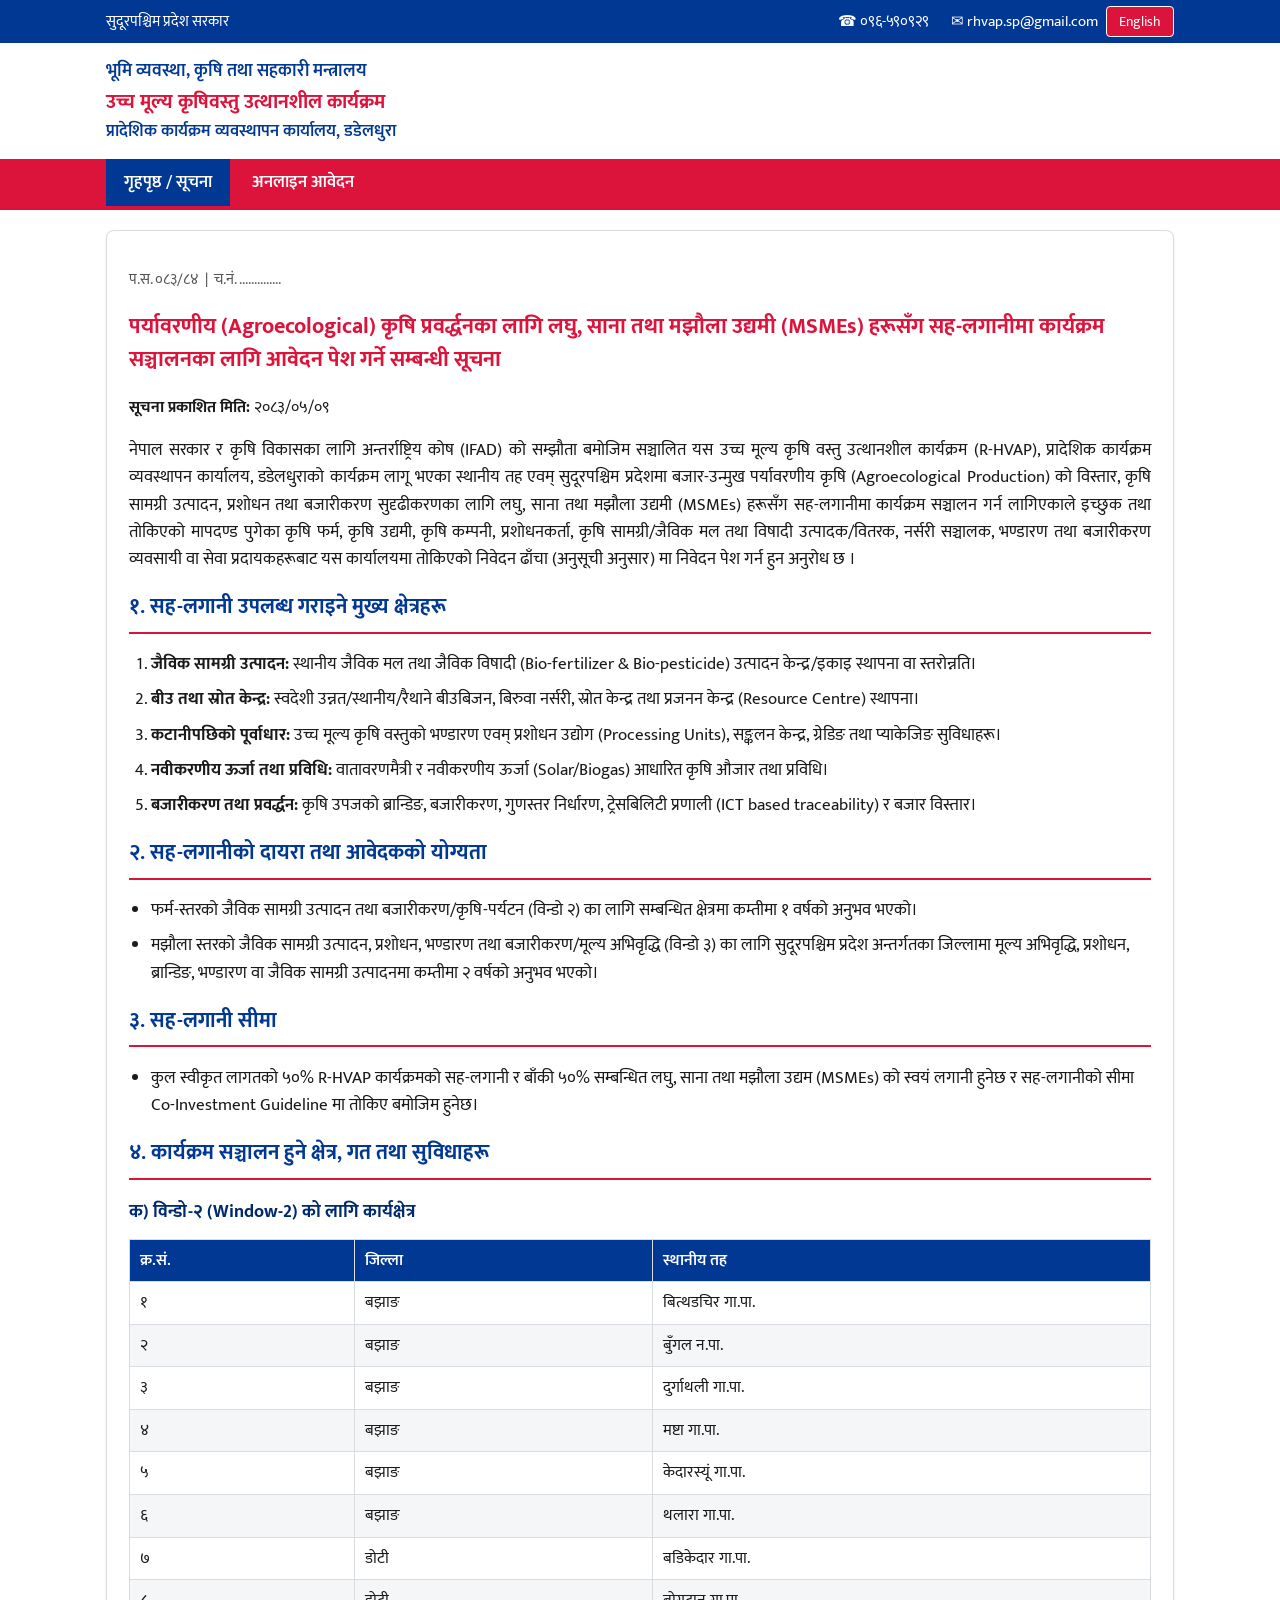
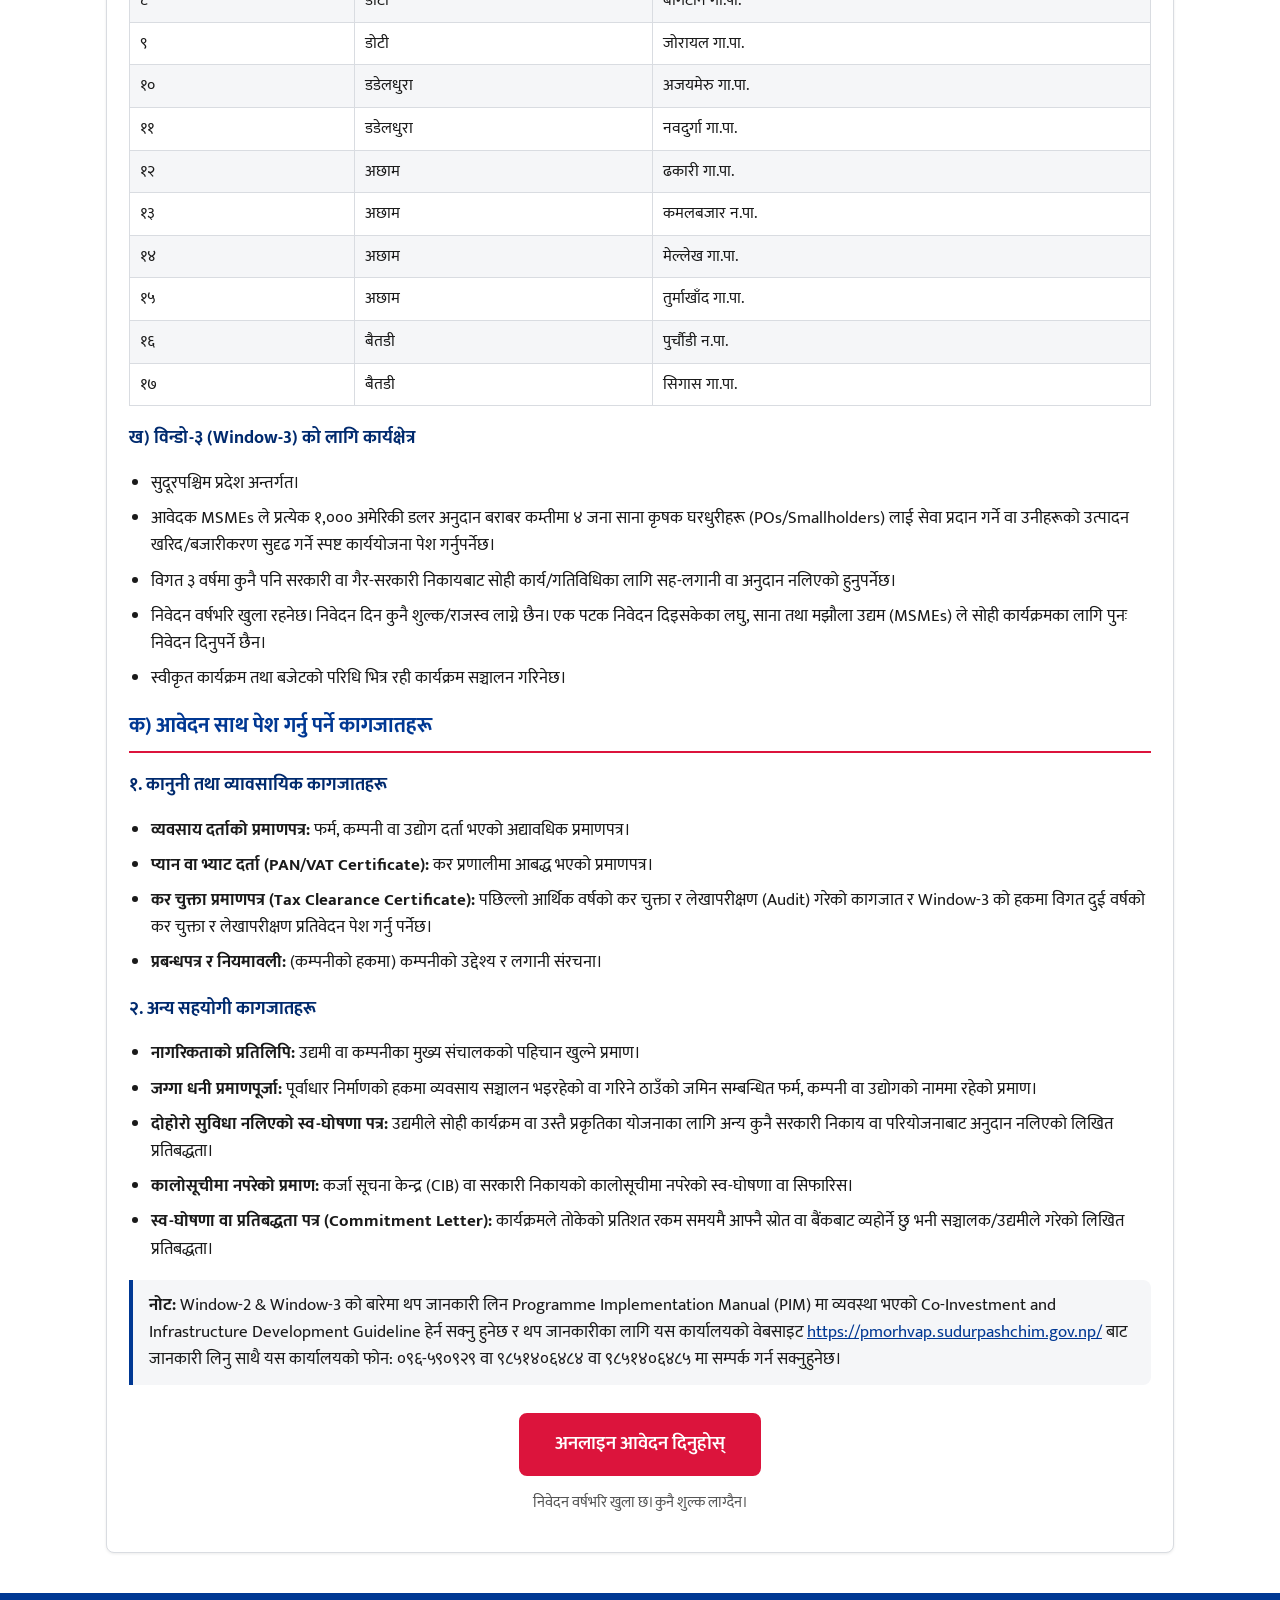
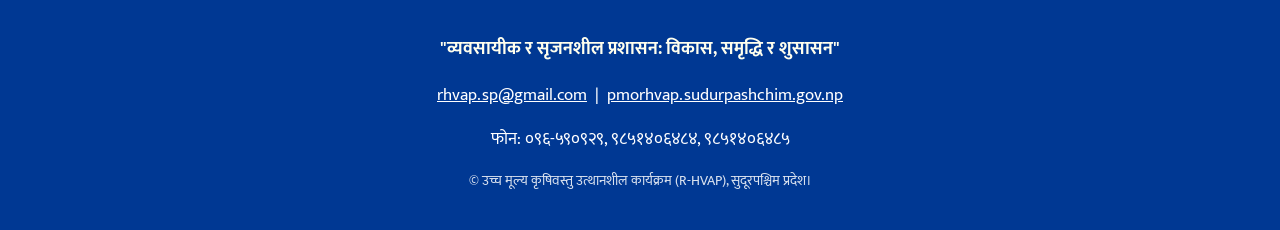
==== index.html @ 58c3d5ea "Add files via upload" ====
<!DOCTYPE html>
<html lang="ne">
<head>
<meta charset="UTF-8">
<meta name="viewport" content="width=device-width, initial-scale=1">
<title>सूचना — उच्च मूल्य कृषिवस्तु उत्थानशील कार्यक्रम (R-HVAP) | सुदूरपश्चिम प्रदेश</title>
<meta name="description" content="R-HVAP सह-लगानी कार्यक्रम (MSMEs) आवेदन सूचना तथा अनलाइन आवेदन।">
<link rel="preconnect" href="https://fonts.googleapis.com">
<link rel="preconnect" href="https://fonts.gstatic.com" crossorigin>
<link href="https://fonts.googleapis.com/css2?family=Mukta:wght@400;500;600;700&family=Noto+Sans+Devanagari:wght@400;500;600;700&display=swap" rel="stylesheet">
<link rel="stylesheet" href="style.css">
</head>
<body>
<a class="skip" href="#main">मुख्य सामग्रीमा जानुहोस् / Skip to content</a>

<!-- ================= HEADER ================= -->
<header class="site-header">
  <div class="topbar">
    <div class="wrap topbar-inner">
      <span class="gov" data-en="Government of Sudurpashchim Province">सुदूरपश्चिम प्रदेश सरकार</span>
      <div class="topbar-right">
        <a href="tel:096590929">☎ ०९६-५९०९२९</a>
        <a href="mailto:rhvap.sp@gmail.com">✉ rhvap.sp@gmail.com</a>
        <button id="langBtn" class="lang-btn" type="button" aria-label="भाषा परिवर्तन गर्नुहोस् / Switch language">English</button>
      </div>
    </div>
  </div>

  <div class="wrap header-main">
    <img src="emblem.png" alt="नेपाल सरकारको निशान छाप" class="emblem" onerror="this.style.display='none'">
    <div class="titles">
      <p class="t1" data-en="Ministry of Land Management, Agriculture and Cooperatives">भूमि व्यवस्था, कृषि तथा सहकारी मन्त्रालय</p>
      <p class="t2" data-en="High Value Agriculture Commodities Promotion Programme (R-HVAP)">उच्च मूल्य कृषिवस्तु उत्थानशील कार्यक्रम</p>
      <p class="t3" data-en="Provincial Programme Management Office, Dadeldhura">प्रादेशिक कार्यक्रम व्यवस्थापन कार्यालय, डडेलधुरा</p>
    </div>
  </div>

  <nav class="mainnav" aria-label="मुख्य मेनु">
    <div class="wrap">
      <a href="index.html" class="active" data-en="Home / Notice">गृहपृष्ठ / सूचना</a>
      <a href="apply.html" data-en="Online Application">अनलाइन आवेदन</a>
    </div>
  </nav>
</header>

<!-- ================= MAIN ================= -->
<main id="main" class="wrap">

  <article class="card notice">
    <p class="refno">
      <span data-en="Ref. No.">प.स.</span> ०८३/८४ &nbsp;|&nbsp;
      <span data-en="Ch. No.">च.नं.</span> ..............
    </p>

    <h1 class="notice-title" data-en="Notice regarding submission of applications for operating programmes in co-investment with Micro, Small and Medium Enterprises (MSMEs) for the promotion of Agroecological Agriculture">
      पर्यावरणीय (Agroecological) कृषि प्रवर्द्धनका लागि लघु, साना तथा मझौला उद्यमी (MSMEs) हरूसँग सह-लगानीमा कार्यक्रम सञ्चालनका लागि आवेदन पेश गर्ने सम्बन्धी सूचना
    </h1>

    <p class="notice-date">
      <strong data-en="Notice published date:">सूचना प्रकाशित मिति:</strong> २०८३/०५/०९
    </p>

    <p class="intro" data-en="Under the agreement between the Government of Nepal and the International Fund for Agricultural Development (IFAD), the High Value Agriculture Commodities Promotion Programme (R-HVAP), Provincial Programme Management Office, Dadeldhura, is going to operate programmes in co-investment with Micro, Small and Medium Enterprises (MSMEs) for the expansion of market-oriented agroecological production, production of agricultural inputs, processing and strengthening of marketing in the programme-implemented local levels and across Sudurpashchim Province. Therefore, interested agriculture firms, agri-entrepreneurs, agriculture companies, processors, producers/distributors of agricultural materials/bio-fertilizers and bio-pesticides, nursery operators, storage and marketing entrepreneurs or service providers are requested to submit applications to this office in the prescribed application format (as per the Annex).">
      नेपाल सरकार र कृषि विकासका लागि अन्तर्राष्ट्रिय कोष (IFAD) को सम्झौता बमोजिम सञ्चालित यस उच्च मूल्य कृषि वस्तु उत्थानशील कार्यक्रम (R-HVAP), प्रादेशिक कार्यक्रम व्यवस्थापन कार्यालय, डडेलधुराको कार्यक्रम लागू भएका स्थानीय तह एवम् सुदूरपश्चिम प्रदेशमा बजार-उन्मुख पर्यावरणीय कृषि (Agroecological Production) को विस्तार, कृषि सामग्री उत्पादन, प्रशोधन तथा बजारीकरण सुदृढीकरणका लागि लघु, साना तथा मझौला उद्यमी (MSMEs) हरूसँग सह-लगानीमा कार्यक्रम सञ्चालन गर्न लागिएकाले इच्छुक तथा तोकिएको मापदण्ड पुगेका कृषि फर्म, कृषि उद्यमी, कृषि कम्पनी, प्रशोधनकर्ता, कृषि सामग्री/जैविक मल तथा विषादी उत्पादक/वितरक, नर्सरी सञ्चालक, भण्डारण तथा बजारीकरण व्यवसायी वा सेवा प्रदायकहरूबाट यस कार्यालयमा तोकिएको निवेदन ढाँचा (अनुसूची अनुसार) मा निवेदन पेश गर्न हुन अनुरोध छ ।
    </p>

    <!-- 1 -->
    <h2>१. सह-लगानी उपलब्ध गराइने मुख्य क्षेत्रहरू <span class="en-sub" data-en="Main investment areas"></span></h2>
    <ol class="areas">
      <li>
        <strong data-en="Organic material production:">जैविक सामग्री उत्पादन:</strong>
        <span data-en="Establishment or upgrading of local bio-fertilizer and bio-pesticide production centre/unit.">स्थानीय जैविक मल तथा जैविक विषादी (Bio-fertilizer &amp; Bio-pesticide) उत्पादन केन्द्र/इकाइ स्थापना वा स्तरोन्नति।</span>
      </li>
      <li>
        <strong data-en="Seed and resource centre:">बीउ तथा स्रोत केन्द्र:</strong>
        <span data-en="Establishment of indigenous improved/local/landrace seed, nursery, resource centre and breeding centre (Resource Centre).">स्वदेशी उन्नत/स्थानीय/रैथाने बीउबिजन, बिरुवा नर्सरी, स्रोत केन्द्र तथा प्रजनन केन्द्र (Resource Centre) स्थापना।</span>
      </li>
      <li>
        <strong data-en="Post-harvest infrastructure:">कटानीपछिको पूर्वाधार:</strong>
        <span data-en="Storage and processing units, collection centres, grading and packaging facilities for high value agricultural commodities.">उच्च मूल्य कृषि वस्तुको भण्डारण एवम् प्रशोधन उद्योग (Processing Units), सङ्कलन केन्द्र, ग्रेडिङ तथा प्याकेजिङ सुविधाहरू।</span>
      </li>
      <li>
        <strong data-en="Renewable energy and technology:">नवीकरणीय ऊर्जा तथा प्रविधि:</strong>
        <span data-en="Environment-friendly and renewable energy (Solar/Biogas) based agricultural tools and technology.">वातावरणमैत्री र नवीकरणीय ऊर्जा (Solar/Biogas) आधारित कृषि औजार तथा प्रविधि।</span>
      </li>
      <li>
        <strong data-en="Marketing and promotion:">बजारीकरण तथा प्रवर्द्धन:</strong>
        <span data-en="Branding, marketing, quality standardization, ICT based traceability system and market expansion of agricultural produce.">कृषि उपजको ब्रान्डिङ, बजारीकरण, गुणस्तर निर्धारण, ट्रेसबिलिटी प्रणाली (ICT based traceability) र बजार विस्तार।</span>
      </li>
    </ol>

    <!-- 2 -->
    <h2>२. सह-लगानीको दायरा तथा आवेदकको योग्यता <span class="en-sub" data-en="Scope of co-investment and applicant eligibility"></span></h2>
    <ul class="bullets">
      <li data-en="For farm-level organic material production and marketing/agri-tourism (Window-2): at least 1 year of experience in the relevant field.">फर्म-स्तरको जैविक सामग्री उत्पादन तथा बजारीकरण/कृषि-पर्यटन (विन्डो २) का लागि सम्बन्धित क्षेत्रमा कम्तीमा १ वर्षको अनुभव भएको।</li>
      <li data-en="For medium-level organic material production, processing, storage and marketing/value addition (Window-3): at least 2 years of experience in value addition, processing, branding, storage or organic material production in a district of Sudurpashchim Province.">मझौला स्तरको जैविक सामग्री उत्पादन, प्रशोधन, भण्डारण तथा बजारीकरण/मूल्य अभिवृद्धि (विन्डो ३) का लागि सुदूरपश्चिम प्रदेश अन्तर्गतका जिल्लामा मूल्य अभिवृद्धि, प्रशोधन, ब्रान्डिङ, भण्डारण वा जैविक सामग्री उत्पादनमा कम्तीमा २ वर्षको अनुभव भएको।</li>
    </ul>

    <!-- 3 -->
    <h2>३. सह-लगानी सीमा <span class="en-sub" data-en="Co-investment limit"></span></h2>
    <ul class="bullets">
      <li data-en="50% of the total approved cost will be the co-investment of the R-HVAP programme and the remaining 50% will be the own investment of the concerned Micro, Small and Medium Enterprise (MSME). The co-investment limit shall be as prescribed in the Co-Investment Guideline.">कुल स्वीकृत लागतको ५०% R-HVAP कार्यक्रमको सह-लगानी र बाँकी ५०% सम्बन्धित लघु, साना तथा मझौला उद्यम (MSMEs) को स्वयं लगानी हुनेछ र सह-लगानीको सीमा Co-Investment Guideline मा तोकिए बमोजिम हुनेछ।</li>
    </ul>

    <!-- 4 -->
    <h2>४. कार्यक्रम सञ्चालन हुने क्षेत्र, गत तथा सुविधाहरू <span class="en-sub" data-en="Programme areas, activities and facilities"></span></h2>

    <h3>क) विन्डो-२ (Window-2) को लागि कार्यक्षेत्र <span class="en-sub" data-en="Working area for Window-2"></span></h3>
    <div class="table-scroll">
      <table class="tbl">
        <thead>
          <tr>
            <th data-en="S.N.">क्र.सं.</th>
            <th data-en="District">जिल्ला</th>
            <th data-en="Local level">स्थानीय तह</th>
          </tr>
        </thead>
        <tbody>
          <tr><td>१</td><td>बझाङ</td><td>बित्थडचिर गा.पा.</td></tr>
          <tr><td>२</td><td>बझाङ</td><td>बुँगल न.पा.</td></tr>
          <tr><td>३</td><td>बझाङ</td><td>दुर्गाथली गा.पा.</td></tr>
          <tr><td>४</td><td>बझाङ</td><td>मष्टा गा.पा.</td></tr>
          <tr><td>५</td><td>बझाङ</td><td>केदारस्यूं गा.पा.</td></tr>
          <tr><td>६</td><td>बझाङ</td><td>थलारा गा.पा.</td></tr>
          <tr><td>७</td><td>डोटी</td><td>बडिकेदार गा.पा.</td></tr>
          <tr><td>८</td><td>डोटी</td><td>बोगटान गा.पा.</td></tr>
          <tr><td>९</td><td>डोटी</td><td>जोरायल गा.पा.</td></tr>
          <tr><td>१०</td><td>डडेलधुरा</td><td>अजयमेरु गा.पा.</td></tr>
          <tr><td>११</td><td>डडेलधुरा</td><td>नवदुर्गा गा.पा.</td></tr>
          <tr><td>१२</td><td>अछाम</td><td>ढकारी गा.पा.</td></tr>
          <tr><td>१३</td><td>अछाम</td><td>कमलबजार न.पा.</td></tr>
          <tr><td>१४</td><td>अछाम</td><td>मेल्लेख गा.पा.</td></tr>
          <tr><td>१५</td><td>अछाम</td><td>तुर्माखाँद गा.पा.</td></tr>
          <tr><td>१६</td><td>बैतडी</td><td>पुर्चौडी न.पा.</td></tr>
          <tr><td>१७</td><td>बैतडी</td><td>सिगास गा.पा.</td></tr>
        </tbody>
      </table>
    </div>

    <h3>ख) विन्डो-३ (Window-3) को लागि कार्यक्षेत्र <span class="en-sub" data-en="Working area for Window-3"></span></h3>
    <ul class="bullets">
      <li data-en="Sudurpashchim Province (all districts).">सुदूरपश्चिम प्रदेश अन्तर्गत।</li>
      <li data-en="The applicant MSME must submit a clear action plan to provide services to at least 4 smallholder farming households (POs/Smallholders) or to strengthen the purchase/marketing of their produce for every USD 1,000 of grant.">आवेदक MSMEs ले प्रत्येक १,००० अमेरिकी डलर अनुदान बराबर कम्तीमा ४ जना साना कृषक घरधुरीहरू (POs/Smallholders) लाई सेवा प्रदान गर्ने वा उनीहरूको उत्पादन खरिद/बजारीकरण सुदृढ गर्ने स्पष्ट कार्ययोजना पेश गर्नुपर्नेछ।</li>
      <li data-en="Must not have received co-investment or grant from any government or non-government body for the same work/activity in the last 3 years.">विगत ३ वर्षमा कुनै पनि सरकारी वा गैर-सरकारी निकायबाट सोही कार्य/गतिविधिका लागि सह-लगानी वा अनुदान नलिएको हुनुपर्नेछ।</li>
      <li data-en="Applications remain open throughout the year. No fee/revenue is charged for applying. MSMEs that have already applied once need not apply again for the same programme.">निवेदन वर्षभरि खुला रहनेछ। निवेदन दिन कुनै शुल्क/राजस्व लाग्ने छैन। एक पटक निवेदन दिइसकेका लघु, साना तथा मझौला उद्यम (MSMEs) ले सोही कार्यक्रमका लागि पुनः निवेदन दिनुपर्ने छैन।</li>
      <li data-en="The programme will be operated within the approved programme and budget ceiling.">स्वीकृत कार्यक्रम तथा बजेटको परिधि भित्र रही कार्यक्रम सञ्चालन गरिनेछ।</li>
    </ul>

    <!-- Documents -->
    <h2>क) आवेदन साथ पेश गर्नु पर्ने कागजातहरू <span class="en-sub" data-en="Documents to be submitted with the application"></span></h2>

    <h3>१. कानुनी तथा व्यावसायिक कागजातहरू <span class="en-sub" data-en="Legal and business documents"></span></h3>
    <ul class="bullets">
      <li data-en="Business registration certificate: updated registration certificate of the firm, company or industry."><strong>व्यवसाय दर्ताको प्रमाणपत्र:</strong> फर्म, कम्पनी वा उद्योग दर्ता भएको अद्यावधिक प्रमाणपत्र।</li>
      <li data-en="PAN or VAT Certificate: certificate of being affiliated to the tax system."><strong>प्यान वा भ्याट दर्ता (PAN/VAT Certificate):</strong> कर प्रणालीमा आबद्ध भएको प्रमाणपत्र।</li>
      <li data-en="Tax Clearance Certificate: tax clearance and audit document of the latest fiscal year; in the case of Window-3, tax clearance and audit reports of the last two years must be submitted."><strong>कर चुक्ता प्रमाणपत्र (Tax Clearance Certificate):</strong> पछिल्लो आर्थिक वर्षको कर चुक्ता र लेखापरीक्षण (Audit) गरेको कागजात र Window-3 को हकमा विगत दुई वर्षको कर चुक्ता र लेखापरीक्षण प्रतिवेदन पेश गर्नु पर्नेछ।</li>
      <li data-en="Memorandum and Articles of Association: (in the case of a company) objectives and investment structure of the company."><strong>प्रबन्धपत्र र नियमावली:</strong> (कम्पनीको हकमा) कम्पनीको उद्देश्य र लगानी संरचना।</li>
    </ul>

    <h3>२. अन्य सहयोगी कागजातहरू <span class="en-sub" data-en="Other supporting documents"></span></h3>
    <ul class="bullets">
      <li data-en="Copy of citizenship: proof revealing the identity of the entrepreneur or the main director of the company."><strong>नागरिकताको प्रतिलिपि:</strong> उद्यमी वा कम्पनीका मुख्य संचालकको पहिचान खुल्ने प्रमाण।</li>
      <li data-en="Land ownership certificate: in the case of infrastructure construction, proof that the land of the place where the business is or will be operated is in the name of the concerned firm, company or industry."><strong>जग्गा धनी प्रमाणपूर्जा:</strong> पूर्वाधार निर्माणको हकमा व्यवसाय सञ्चालन भइरहेको वा गरिने ठाउँको जमिन सम्बन्धित फर्म, कम्पनी वा उद्योगको नाममा रहेको प्रमाण।</li>
      <li data-en="Self-declaration of not taking double benefit: written commitment that the entrepreneur has not taken a grant from any other government body or project for the same programme or a plan of a similar nature."><strong>दोहोरो सुविधा नलिएको स्व-घोषणा पत्र:</strong> उद्यमीले सोही कार्यक्रम वा उस्तै प्रकृतिका योजनाका लागि अन्य कुनै सरकारी निकाय वा परियोजनाबाट अनुदान नलिएको लिखित प्रतिबद्धता।</li>
      <li data-en="Proof of not being blacklisted: self-declaration or recommendation of not being blacklisted by the Credit Information Bureau (CIB) or a government body."><strong>कालोसूचीमा नपरेको प्रमाण:</strong> कर्जा सूचना केन्द्र (CIB) वा सरकारी निकायको कालोसूचीमा नपरेको स्व-घोषणा वा सिफारिस।</li>
      <li data-en="Self-declaration or Commitment Letter: written commitment made by the director/entrepreneur that the percentage amount prescribed by the programme will be borne in time from own source or through borrowing."><strong>स्व-घोषणा वा प्रतिबद्धता पत्र (Commitment Letter):</strong> कार्यक्रमले तोकेको प्रतिशत रकम समयमै आफ्नै स्रोत वा बैंकबाट व्यहोर्ने छु भनी सञ्चालक/उद्यमीले गरेको लिखित प्रतिबद्धता।</li>
    </ul>

    <p class="note" data-en="Note: For further information about Window-2 &amp; Window-3, please refer to the Co-Investment and Infrastructure Development Guideline provisioned in the Programme Implementation Manual (PIM). For additional information, visit this office's website https://pmorhvap.sudurpashchim.gov.np/ or contact this office by phone: ०९६-५९०९२९ or ९८५१४०६४८४ or ९८५१४०६४८५.">
      <strong>नोट:</strong> Window-2 &amp; Window-3 को बारेमा थप जानकारी लिन Programme Implementation Manual (PIM) मा व्यवस्था भएको Co-Investment and Infrastructure Development Guideline हेर्न सक्नु हुनेछ र थप जानकारीका लागि यस कार्यालयको वेबसाइट
      <a href="https://pmorhvap.sudurpashchim.gov.np/" target="_blank" rel="noopener">https://pmorhvap.sudurpashchim.gov.np/</a> बाट जानकारी लिनु साथै यस कार्यालयको फोन: ०९६-५९०९२९ वा ९८५१४०६४८४ वा ९८५१४०६४८५ मा सम्पर्क गर्न सक्नुहुनेछ।
    </p>

    <div class="cta">
      <a class="btn btn-primary btn-lg" href="apply.html" data-en="Apply Online">अनलाइन आवेदन दिनुहोस्</a>
      <p class="cta-hint" data-en="Application is open throughout the year. No fee is charged.">निवेदन वर्षभरि खुला छ। कुनै शुल्क लाग्दैन।</p>
    </div>
  </article>

</main>

<!-- ================= FOOTER ================= -->
<footer class="site-footer">
  <div class="wrap">
    <p class="slogan" data-en="Professional and Creative Administration: Development, Prosperity and Good Governance">"व्यवसायीक र सृजनशील प्रशासन: विकास, समृद्धि र शुसासन"</p>
    <p>
      <a href="mailto:rhvap.sp@gmail.com">rhvap.sp@gmail.com</a> &nbsp;|&nbsp;
      <a href="https://pmorhvap.sudurpashchim.gov.np/" target="_blank" rel="noopener">pmorhvap.sudurpashchim.gov.np</a>
    </p>
    <p data-en="Phone: 096-590929, 9851406484, 9851406485">फोन: ०९६-५९०९२९, ९८५१४०६४८४, ९८५१४०६४८५</p>
    <p class="copy" data-en="© High Value Agriculture Commodities Promotion Programme (R-HVAP), Sudurpashchim Province.">© उच्च मूल्य कृषिवस्तु उत्थानशील कार्यक्रम (R-HVAP), सुदूरपश्चिम प्रदेश।</p>
  </div>
</footer>

<script src="config.js"></script>
<script src="app.js"></script>
</body>
</html>
---- style.css ----
/* ===== R-HVAP Government Portal Styles ===== */
:root {
  --crimson: #DC143C;
  --blue: #003893;
  --blue-dark: #002a6e;
  --grey-light: #f5f6f8;
  --grey-border: #d9dce1;
  --text: #1a1a1a;
  --text-muted: #555;
  --white: #ffffff;
  --focus: #ffbf47;
  --error: #c62828;
  --warning-bg: #fff8e1;
  --warning-border: #f0c040;
  --radius: 8px;
  --shadow: 0 1px 3px rgba(0,0,0,.08);
  --font: 'Mukta', 'Noto Sans Devanagari', Arial, sans-serif;
}

* { box-sizing: border-box; }

html { scroll-behavior: smooth; }

body {
  margin: 0;
  font-family: var(--font);
  font-size: 17px;
  line-height: 1.6;
  color: var(--text);
  background: var(--white);
}

.wrap { max-width: 1100px; margin: 0 auto; padding: 0 16px; }

a { color: var(--blue); }
a:hover { text-decoration: underline; }

.skip {
  position: absolute; left: -9999px; top: 0;
  background: var(--blue); color: #fff; padding: 8px 16px; z-index: 9999;
}
.skip:focus { left: 0; }

/* ===== HEADER ===== */
.site-header { border-bottom: 4px solid var(--crimson); }

.topbar {
  background: var(--blue);
  color: #fff;
  font-size: 15px;
}
.topbar-inner {
  display: flex; flex-wrap: wrap; align-items: center; justify-content: space-between;
  gap: 8px; padding: 6px 16px;
}
.topbar a { color: #fff; text-decoration: none; margin-left: 14px; }
.topbar a:hover { text-decoration: underline; }
.topbar-right { display: flex; flex-wrap: wrap; align-items: center; gap: 8px; }

.lang-btn {
  background: var(--crimson); color: #fff; border: 1px solid #fff;
  border-radius: 4px; padding: 3px 12px; font-family: inherit;
  font-size: 14px; cursor: pointer;
}
.lang-btn:hover { background: #b01030; }

.header-main {
  display: flex; align-items: center; gap: 16px;
  padding: 14px 16px;
}
.emblem { width: 72px; height: 72px; object-fit: contain; flex: 0 0 auto; }
.titles p { margin: 0; }
.t1 { font-size: 18px; font-weight: 600; color: var(--blue); }
.t2 { font-size: 20px; font-weight: 700; color: var(--crimson); }
.t3 { font-size: 17px; font-weight: 600; color: var(--blue); }

.mainnav {
  background: var(--crimson);
}
.mainnav .wrap { display: flex; gap: 4px; }
.mainnav a {
  display: inline-block; color: #fff; text-decoration: none;
  padding: 10px 18px; font-weight: 600; font-size: 17px;
}
.mainnav a:hover, .mainnav a.active { background: var(--blue); text-decoration: none; }

/* ===== CARDS ===== */
.card {
  background: var(--white);
  border: 1px solid var(--grey-border);
  border-radius: var(--radius);
  padding: 22px;
  margin: 20px 0;
  box-shadow: var(--shadow);
}
.card h2 {
  color: var(--blue);
  border-bottom: 2px solid var(--crimson);
  padding-bottom: 8px;
  margin-top: 0;
  font-size: 21px;
}
.card h3 { color: var(--blue-dark); font-size: 18px; margin: 18px 0 8px; }
.sub { color: var(--text-muted); font-size: 15px; margin-top: -6px; }
.en-sub { font-size: 14px; color: var(--text-muted); font-weight: 400; display: block; }

.notice-title { font-size: 22px; color: var(--crimson); line-height: 1.5; }
.notice-date { font-size: 16px; }
.refno { font-size: 15px; color: var(--text-muted); }
.intro { text-align: justify; }

/* ===== LISTS ===== */
.areas, .bullets { padding-left: 22px; }
.areas li, .bullets li { margin-bottom: 8px; }
.note {
  background: var(--grey-light);
  border-left: 4px solid var(--blue);
  padding: 12px 16px;
  border-radius: 0 var(--radius) var(--radius) 0;
  margin-top: 16px;
}

/* ===== TABLES ===== */
.table-scroll { overflow-x: auto; margin: 12px 0; }
.tbl {
  width: 100%; border-collapse: collapse; min-width: 640px;
  font-size: 16px;
}
.tbl th, .tbl td {
  border: 1px solid var(--grey-border);
  padding: 8px 10px; text-align: left; vertical-align: top;
}
.tbl th { background: var(--blue); color: #fff; font-weight: 600; }
.tbl tbody tr:nth-child(even) { background: var(--grey-light); }
.tbl .right { text-align: right; }

.investment-table input {
  width: 100%; min-width: 60px; border: 1px solid var(--grey-border);
  border-radius: 4px; padding: 6px; font-family: inherit; font-size: 15px;
}
.investment-table td { padding: 4px; }
.investment-table tfoot td { font-weight: 700; background: var(--grey-light); }

/* ===== FORM ===== */
.grid-2 {
  display: grid; grid-template-columns: 1fr 1fr; gap: 14px 20px;
}
.grid-2 .full { grid-column: 1 / -1; }
.field { display: flex; flex-direction: column; gap: 4px; }
.field label { font-weight: 600; font-size: 16px; }
.req { color: var(--crimson); }

input[type="text"], input[type="tel"], input[type="email"], input[type="number"],
select, textarea {
  font-family: inherit; font-size: 16px;
  padding: 9px 11px;
  border: 1px solid var(--grey-border);
  border-radius: var(--radius);
  background: #fff; color: var(--text);
  width: 100%;
}
input:focus, select:focus, textarea:focus {
  outline: 3px solid var(--focus);
  outline-offset: 0;
  border-color: var(--blue);
}
textarea { resize: vertical; }

.check-inline {
  display: flex; align-items: flex-start; gap: 8px; font-weight: 400;
}
.check-inline input { width: auto; margin-top: 4px; }

/* Checklist */
.checklist-grid {
  display: grid; grid-template-columns: 1fr 1fr; gap: 8px 20px;
}
.checklist-item {
  display: flex; align-items: flex-start; gap: 8px;
  font-size: 16px; padding: 4px 0;
}
.checklist-item input { width: auto; margin-top: 4px; }

/* File chips */
.file-chips { display: flex; flex-wrap: wrap; gap: 8px; margin-top: 6px; }
.chip {
  display: inline-flex; align-items: center; gap: 6px;
  background: var(--grey-light); border: 1px solid var(--grey-border);
  border-radius: 20px; padding: 4px 12px; font-size: 14px;
}
.chip button {
  background: none; border: none; color: var(--error);
  font-size: 16px; cursor: pointer; line-height: 1;
}
.file-error { color: var(--error); font-size: 14px; font-weight: 600; }

/* Upload fields */
.upload-item {
  border: 1px solid var(--grey-border);
  border-radius: var(--radius);
  padding: 12px 14px;
  margin-bottom: 10px;
  background: var(--white);
}
.upload-item label { font-weight: 600; display: block; margin-bottom: 4px; }
.upload-item .hint { font-size: 14px; color: var(--text-muted); }
.upload-item.required label::after { content: " *"; color: var(--crimson); }
.upload-item.optional label::after { content: " (optional)"; font-weight: 400; color: var(--text-muted); }

/* Buttons */
.btn {
  display: inline-block; font-family: inherit; font-size: 17px;
  font-weight: 600; padding: 10px 22px; border-radius: var(--radius);
  border: 2px solid transparent; cursor: pointer; text-align: center;
  text-decoration: none; transition: background .15s, color .15s;
}
.btn-primary { background: var(--crimson); color: #fff; border-color: var(--crimson); }
.btn-primary:hover { background: #b01030; border-color: #b01030; text-decoration: none; }
.btn-outline { background: #fff; color: var(--blue); border-color: var(--blue); }
.btn-outline:hover { background: var(--blue); color: #fff; text-decoration: none; }
.btn-lg { font-size: 19px; padding: 14px 34px; }
.btn-small { font-size: 15px; padding: 6px 14px; margin-top: 8px; }

/* CTA */
.cta { text-align: center; margin: 28px 0 8px; }
.cta-hint { color: var(--text-muted); font-size: 15px; }

/* Progress */
.progress-wrap {
  height: 8px; background: var(--grey-light); border-radius: 4px;
  margin: 16px 0 8px; overflow: hidden;
}
.progress-bar {
  height: 100%; width: 0; background: linear-gradient(90deg, var(--crimson), var(--blue));
  transition: width .3s;
}

/* Form actions */
.form-actions-top { display: flex; align-items: center; gap: 12px; margin-bottom: 8px; }
.draft-status { font-size: 14px; color: var(--text-muted); }

/* Warning */
.warning {
  background: var(--warning-bg); border: 1px solid var(--warning-border);
  color: #7a5c00; padding: 10px 14px; border-radius: var(--radius);
  margin-top: 10px; font-weight: 600;
}

/* Form error */
.form-error {
  background: #fdecea; border: 1px solid #f5c6cb; color: var(--error);
  padding: 12px 16px; border-radius: var(--radius);
  margin-bottom: 12px; font-weight: 600;
}

/* Submit area */
.submit-area { text-align: center; margin: 28px 0 40px; }

/* Spinner */
.spinner {
  width: 40px; height: 40px; border: 4px solid var(--grey-border);
  border-top-color: var(--blue); border-radius: 50%;
  animation: spin 0.9s linear infinite; margin: 16px auto;
}
@keyframes spin { to { transform: rotate(360deg); } }

/* Success */
.success-view { text-align: center; }
.ref-number {
  font-size: 28px; font-weight: 700; color: var(--crimson);
  letter-spacing: 1px; margin: 8px 0 16px;
}
#summaryDisplay {
  text-align: left; background: var(--grey-light);
  padding: 16px; border-radius: var(--radius); margin: 16px 0;
  font-size: 15px;
}
#summaryDisplay dt { font-weight: 700; margin-top: 8px; }
#summaryDisplay dd { margin: 0 0 4px 0; }

/* Honeypot */
.hp { position: absolute; left: -9999px; opacity: 0; height: 0; overflow: hidden; }

/* Footer */
.site-footer {
  background: var(--blue); color: #fff; padding: 24px 16px;
  margin-top: 40px; text-align: center;
}
.site-footer a { color: #fff; }
.site-footer .slogan { font-size: 18px; font-weight: 700; color: #ffe; }
.site-footer .copy { font-size: 14px; opacity: .85; }

/* ===== RESPONSIVE ===== */
@media (max-width: 760px) {
  body { font-size: 16px; }
  .grid-2 { grid-template-columns: 1fr; }
  .checklist-grid { grid-template-columns: 1fr; }
  .header-main { flex-direction: column; text-align: center; }
  .titles p { text-align: center; }
  .t2 { font-size: 18px; }
  .topbar-inner { flex-direction: column; align-items: flex-start; }
  .topbar a { margin-left: 0; margin-right: 12px; }
  .mainnav .wrap { flex-direction: column; }
  .mainnav a { width: 100%; }
  .card { padding: 16px; }
  .notice-title { font-size: 19px; }
  .ref-number { font-size: 22px; }
}

/* ===== PRINT ===== */
@media print {
  .site-header, .site-footer, .mainnav, .topbar,
  .form-actions-top, .progress-wrap, .submit-area,
  #saveDraftBtn, #langBtn, .btn { display: none !important; }
  body { background: #fff; font-size: 12pt; }
  .card { border: 1px solid #ccc; box-shadow: none; page-break-inside: avoid; }
  .success-view { display: block !important; }
  .ref-number { color: #000; }
  #summaryDisplay { background: #f4f4f4; }
}
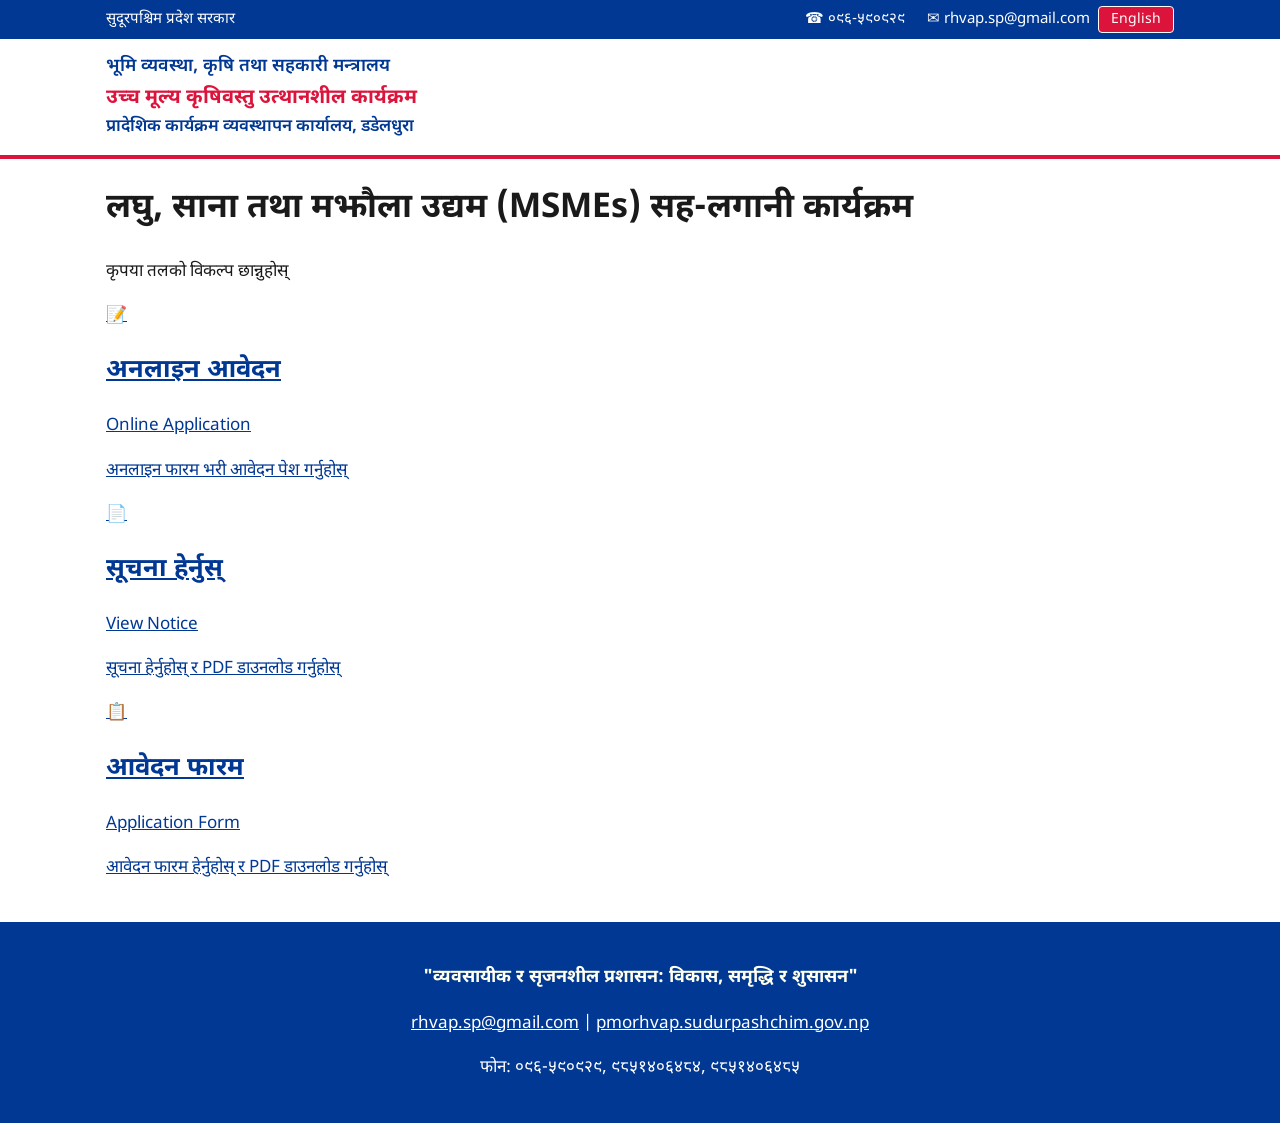
==== commit 883e4172: "Add files via upload" ====
--- a/index.html
+++ b/index.html
@@ -3,29 +3,25 @@
 <head>
 <meta charset="UTF-8">
 <meta name="viewport" content="width=device-width, initial-scale=1">
-<title>सूचना — उच्च मूल्य कृषिवस्तु उत्थानशील कार्यक्रम (R-HVAP) | सुदूरपश्चिम प्रदेश</title>
-<meta name="description" content="R-HVAP सह-लगानी कार्यक्रम (MSMEs) आवेदन सूचना तथा अनलाइन आवेदन।">
-<link rel="preconnect" href="https://fonts.googleapis.com">
-<link rel="preconnect" href="https://fonts.gstatic.com" crossorigin>
-<link href="https://fonts.googleapis.com/css2?family=Mukta:wght@400;500;600;700&family=Noto+Sans+Devanagari:wght@400;500;600;700&display=swap" rel="stylesheet">
+<title>R-HVAP सह-लगानी कार्यक्रम | सुदूरपश्चिम प्रदेश</title>
+<link href="https://fonts.cdnfonts.com/css/kalimati" rel="stylesheet">
+<link href="https://fonts.googleapis.com/css2?family=Noto+Sans+Devanagari:wght@400;600;700&display=swap" rel="stylesheet">
 <link rel="stylesheet" href="style.css">
 </head>
-<body>
-<a class="skip" href="#main">मुख्य सामग्रीमा जानुहोस् / Skip to content</a>
+<body class="lang-ne">
+<a class="skip" href="#main">मुख्य सामग्रीमा जानुहोस्</a>
 
-<!-- ================= HEADER ================= -->
 <header class="site-header">
   <div class="topbar">
     <div class="wrap topbar-inner">
-      <span class="gov" data-en="Government of Sudurpashchim Province">सुदूरपश्चिम प्रदेश सरकार</span>
+      <span data-en="Government of Sudurpashchim Province">सुदूरपश्चिम प्रदेश सरकार</span>
       <div class="topbar-right">
         <a href="tel:096590929">☎ ०९६-५९०९२९</a>
         <a href="mailto:rhvap.sp@gmail.com">✉ rhvap.sp@gmail.com</a>
-        <button id="langBtn" class="lang-btn" type="button" aria-label="भाषा परिवर्तन गर्नुहोस् / Switch language">English</button>
+        <button id="langBtn" class="lang-btn" type="button">English</button>
       </div>
     </div>
   </div>
-
   <div class="wrap header-main">
     <img src="emblem.png" alt="नेपाल सरकारको निशान छाप" class="emblem" onerror="this.style.display='none'">
     <div class="titles">
@@ -34,161 +30,43 @@
       <p class="t3" data-en="Provincial Programme Management Office, Dadeldhura">प्रादेशिक कार्यक्रम व्यवस्थापन कार्यालय, डडेलधुरा</p>
     </div>
   </div>
-
-  <nav class="mainnav" aria-label="मुख्य मेनु">
-    <div class="wrap">
-      <a href="index.html" class="active" data-en="Home / Notice">गृहपृष्ठ / सूचना</a>
-      <a href="apply.html" data-en="Online Application">अनलाइन आवेदन</a>
-    </div>
-  </nav>
 </header>
 
-<!-- ================= MAIN ================= -->
 <main id="main" class="wrap">
+  <div class="landing-hero">
+    <h1 data-en="MSME Co-Investment Programme">लघु, साना तथा मझौला उद्यम (MSMEs) सह-लगानी कार्यक्रम</h1>
+    <p data-en="Please choose an option below">कृपया तलको विकल्प छान्नुहोस्</p>
+  </div>
 
-  <article class="card notice">
-    <p class="refno">
-      <span data-en="Ref. No.">प.स.</span> ०८३/८४ &nbsp;|&nbsp;
-      <span data-en="Ch. No.">च.नं.</span> ..............
-    </p>
+  <div class="landing-grid">
+    <a href="apply.html" class="landing-card primary">
+      <div class="icon">📝</div>
+      <h2>अनलाइन आवेदन</h2>
+      <p class="en">Online Application</p>
+      <p class="desc" data-en="Fill and submit the application online">अनलाइन फारम भरी आवेदन पेश गर्नुहोस्</p>
+    </a>
 
-    <h1 class="notice-title" data-en="Notice regarding submission of applications for operating programmes in co-investment with Micro, Small and Medium Enterprises (MSMEs) for the promotion of Agroecological Agriculture">
-      पर्यावरणीय (Agroecological) कृषि प्रवर्द्धनका लागि लघु, साना तथा मझौला उद्यमी (MSMEs) हरूसँग सह-लगानीमा कार्यक्रम सञ्चालनका लागि आवेदन पेश गर्ने सम्बन्धी सूचना
-    </h1>
+    <a href="notice.html" class="landing-card">
+      <div class="icon">📄</div>
+      <h2>सूचना हेर्नुस्</h2>
+      <p class="en">View Notice</p>
+      <p class="desc" data-en="Preview and download the official notice (PDF)">सूचना हेर्नुहोस् र PDF डाउनलोड गर्नुहोस्</p>
+    </a>
 
-    <p class="notice-date">
-      <strong data-en="Notice published date:">सूचना प्रकाशित मिति:</strong> २०८३/०५/०९
-    </p>
-
-    <p class="intro" data-en="Under the agreement between the Government of Nepal and the International Fund for Agricultural Development (IFAD), the High Value Agriculture Commodities Promotion Programme (R-HVAP), Provincial Programme Management Office, Dadeldhura, is going to operate programmes in co-investment with Micro, Small and Medium Enterprises (MSMEs) for the expansion of market-oriented agroecological production, production of agricultural inputs, processing and strengthening of marketing in the programme-implemented local levels and across Sudurpashchim Province. Therefore, interested agriculture firms, agri-entrepreneurs, agriculture companies, processors, producers/distributors of agricultural materials/bio-fertilizers and bio-pesticides, nursery operators, storage and marketing entrepreneurs or service providers are requested to submit applications to this office in the prescribed application format (as per the Annex).">
-      नेपाल सरकार र कृषि विकासका लागि अन्तर्राष्ट्रिय कोष (IFAD) को सम्झौता बमोजिम सञ्चालित यस उच्च मूल्य कृषि वस्तु उत्थानशील कार्यक्रम (R-HVAP), प्रादेशिक कार्यक्रम व्यवस्थापन कार्यालय, डडेलधुराको कार्यक्रम लागू भएका स्थानीय तह एवम् सुदूरपश्चिम प्रदेशमा बजार-उन्मुख पर्यावरणीय कृषि (Agroecological Production) को विस्तार, कृषि सामग्री उत्पादन, प्रशोधन तथा बजारीकरण सुदृढीकरणका लागि लघु, साना तथा मझौला उद्यमी (MSMEs) हरूसँग सह-लगानीमा कार्यक्रम सञ्चालन गर्न लागिएकाले इच्छुक तथा तोकिएको मापदण्ड पुगेका कृषि फर्म, कृषि उद्यमी, कृषि कम्पनी, प्रशोधनकर्ता, कृषि सामग्री/जैविक मल तथा विषादी उत्पादक/वितरक, नर्सरी सञ्चालक, भण्डारण तथा बजारीकरण व्यवसायी वा सेवा प्रदायकहरूबाट यस कार्यालयमा तोकिएको निवेदन ढाँचा (अनुसूची अनुसार) मा निवेदन पेश गर्न हुन अनुरोध छ ।
-    </p>
-
-    <!-- 1 -->
-    <h2>१. सह-लगानी उपलब्ध गराइने मुख्य क्षेत्रहरू <span class="en-sub" data-en="Main investment areas"></span></h2>
-    <ol class="areas">
-      <li>
-        <strong data-en="Organic material production:">जैविक सामग्री उत्पादन:</strong>
-        <span data-en="Establishment or upgrading of local bio-fertilizer and bio-pesticide production centre/unit.">स्थानीय जैविक मल तथा जैविक विषादी (Bio-fertilizer &amp; Bio-pesticide) उत्पादन केन्द्र/इकाइ स्थापना वा स्तरोन्नति।</span>
-      </li>
-      <li>
-        <strong data-en="Seed and resource centre:">बीउ तथा स्रोत केन्द्र:</strong>
-        <span data-en="Establishment of indigenous improved/local/landrace seed, nursery, resource centre and breeding centre (Resource Centre).">स्वदेशी उन्नत/स्थानीय/रैथाने बीउबिजन, बिरुवा नर्सरी, स्रोत केन्द्र तथा प्रजनन केन्द्र (Resource Centre) स्थापना।</span>
-      </li>
-      <li>
-        <strong data-en="Post-harvest infrastructure:">कटानीपछिको पूर्वाधार:</strong>
-        <span data-en="Storage and processing units, collection centres, grading and packaging facilities for high value agricultural commodities.">उच्च मूल्य कृषि वस्तुको भण्डारण एवम् प्रशोधन उद्योग (Processing Units), सङ्कलन केन्द्र, ग्रेडिङ तथा प्याकेजिङ सुविधाहरू।</span>
-      </li>
-      <li>
-        <strong data-en="Renewable energy and technology:">नवीकरणीय ऊर्जा तथा प्रविधि:</strong>
-        <span data-en="Environment-friendly and renewable energy (Solar/Biogas) based agricultural tools and technology.">वातावरणमैत्री र नवीकरणीय ऊर्जा (Solar/Biogas) आधारित कृषि औजार तथा प्रविधि।</span>
-      </li>
-      <li>
-        <strong data-en="Marketing and promotion:">बजारीकरण तथा प्रवर्द्धन:</strong>
-        <span data-en="Branding, marketing, quality standardization, ICT based traceability system and market expansion of agricultural produce.">कृषि उपजको ब्रान्डिङ, बजारीकरण, गुणस्तर निर्धारण, ट्रेसबिलिटी प्रणाली (ICT based traceability) र बजार विस्तार।</span>
-      </li>
-    </ol>
-
-    <!-- 2 -->
-    <h2>२. सह-लगानीको दायरा तथा आवेदकको योग्यता <span class="en-sub" data-en="Scope of co-investment and applicant eligibility"></span></h2>
-    <ul class="bullets">
-      <li data-en="For farm-level organic material production and marketing/agri-tourism (Window-2): at least 1 year of experience in the relevant field.">फर्म-स्तरको जैविक सामग्री उत्पादन तथा बजारीकरण/कृषि-पर्यटन (विन्डो २) का लागि सम्बन्धित क्षेत्रमा कम्तीमा १ वर्षको अनुभव भएको।</li>
-      <li data-en="For medium-level organic material production, processing, storage and marketing/value addition (Window-3): at least 2 years of experience in value addition, processing, branding, storage or organic material production in a district of Sudurpashchim Province.">मझौला स्तरको जैविक सामग्री उत्पादन, प्रशोधन, भण्डारण तथा बजारीकरण/मूल्य अभिवृद्धि (विन्डो ३) का लागि सुदूरपश्चिम प्रदेश अन्तर्गतका जिल्लामा मूल्य अभिवृद्धि, प्रशोधन, ब्रान्डिङ, भण्डारण वा जैविक सामग्री उत्पादनमा कम्तीमा २ वर्षको अनुभव भएको।</li>
-    </ul>
-
-    <!-- 3 -->
-    <h2>३. सह-लगानी सीमा <span class="en-sub" data-en="Co-investment limit"></span></h2>
-    <ul class="bullets">
-      <li data-en="50% of the total approved cost will be the co-investment of the R-HVAP programme and the remaining 50% will be the own investment of the concerned Micro, Small and Medium Enterprise (MSME). The co-investment limit shall be as prescribed in the Co-Investment Guideline.">कुल स्वीकृत लागतको ५०% R-HVAP कार्यक्रमको सह-लगानी र बाँकी ५०% सम्बन्धित लघु, साना तथा मझौला उद्यम (MSMEs) को स्वयं लगानी हुनेछ र सह-लगानीको सीमा Co-Investment Guideline मा तोकिए बमोजिम हुनेछ।</li>
-    </ul>
-
-    <!-- 4 -->
-    <h2>४. कार्यक्रम सञ्चालन हुने क्षेत्र, गत तथा सुविधाहरू <span class="en-sub" data-en="Programme areas, activities and facilities"></span></h2>
-
-    <h3>क) विन्डो-२ (Window-2) को लागि कार्यक्षेत्र <span class="en-sub" data-en="Working area for Window-2"></span></h3>
-    <div class="table-scroll">
-      <table class="tbl">
-        <thead>
-          <tr>
-            <th data-en="S.N.">क्र.सं.</th>
-            <th data-en="District">जिल्ला</th>
-            <th data-en="Local level">स्थानीय तह</th>
-          </tr>
-        </thead>
-        <tbody>
-          <tr><td>१</td><td>बझाङ</td><td>बित्थडचिर गा.पा.</td></tr>
-          <tr><td>२</td><td>बझाङ</td><td>बुँगल न.पा.</td></tr>
-          <tr><td>३</td><td>बझाङ</td><td>दुर्गाथली गा.पा.</td></tr>
-          <tr><td>४</td><td>बझाङ</td><td>मष्टा गा.पा.</td></tr>
-          <tr><td>५</td><td>बझाङ</td><td>केदारस्यूं गा.पा.</td></tr>
-          <tr><td>६</td><td>बझाङ</td><td>थलारा गा.पा.</td></tr>
-          <tr><td>७</td><td>डोटी</td><td>बडिकेदार गा.पा.</td></tr>
-          <tr><td>८</td><td>डोटी</td><td>बोगटान गा.पा.</td></tr>
-          <tr><td>९</td><td>डोटी</td><td>जोरायल गा.पा.</td></tr>
-          <tr><td>१०</td><td>डडेलधुरा</td><td>अजयमेरु गा.पा.</td></tr>
-          <tr><td>११</td><td>डडेलधुरा</td><td>नवदुर्गा गा.पा.</td></tr>
-          <tr><td>१२</td><td>अछाम</td><td>ढकारी गा.पा.</td></tr>
-          <tr><td>१३</td><td>अछाम</td><td>कमलबजार न.पा.</td></tr>
-          <tr><td>१४</td><td>अछाम</td><td>मेल्लेख गा.पा.</td></tr>
-          <tr><td>१५</td><td>अछाम</td><td>तुर्माखाँद गा.पा.</td></tr>
-          <tr><td>१६</td><td>बैतडी</td><td>पुर्चौडी न.पा.</td></tr>
-          <tr><td>१७</td><td>बैतडी</td><td>सिगास गा.पा.</td></tr>
-        </tbody>
-      </table>
-    </div>
-
-    <h3>ख) विन्डो-३ (Window-3) को लागि कार्यक्षेत्र <span class="en-sub" data-en="Working area for Window-3"></span></h3>
-    <ul class="bullets">
-      <li data-en="Sudurpashchim Province (all districts).">सुदूरपश्चिम प्रदेश अन्तर्गत।</li>
-      <li data-en="The applicant MSME must submit a clear action plan to provide services to at least 4 smallholder farming households (POs/Smallholders) or to strengthen the purchase/marketing of their produce for every USD 1,000 of grant.">आवेदक MSMEs ले प्रत्येक १,००० अमेरिकी डलर अनुदान बराबर कम्तीमा ४ जना साना कृषक घरधुरीहरू (POs/Smallholders) लाई सेवा प्रदान गर्ने वा उनीहरूको उत्पादन खरिद/बजारीकरण सुदृढ गर्ने स्पष्ट कार्ययोजना पेश गर्नुपर्नेछ।</li>
-      <li data-en="Must not have received co-investment or grant from any government or non-government body for the same work/activity in the last 3 years.">विगत ३ वर्षमा कुनै पनि सरकारी वा गैर-सरकारी निकायबाट सोही कार्य/गतिविधिका लागि सह-लगानी वा अनुदान नलिएको हुनुपर्नेछ।</li>
-      <li data-en="Applications remain open throughout the year. No fee/revenue is charged for applying. MSMEs that have already applied once need not apply again for the same programme.">निवेदन वर्षभरि खुला रहनेछ। निवेदन दिन कुनै शुल्क/राजस्व लाग्ने छैन। एक पटक निवेदन दिइसकेका लघु, साना तथा मझौला उद्यम (MSMEs) ले सोही कार्यक्रमका लागि पुनः निवेदन दिनुपर्ने छैन।</li>
-      <li data-en="The programme will be operated within the approved programme and budget ceiling.">स्वीकृत कार्यक्रम तथा बजेटको परिधि भित्र रही कार्यक्रम सञ्चालन गरिनेछ।</li>
-    </ul>
-
-    <!-- Documents -->
-    <h2>क) आवेदन साथ पेश गर्नु पर्ने कागजातहरू <span class="en-sub" data-en="Documents to be submitted with the application"></span></h2>
-
-    <h3>१. कानुनी तथा व्यावसायिक कागजातहरू <span class="en-sub" data-en="Legal and business documents"></span></h3>
-    <ul class="bullets">
-      <li data-en="Business registration certificate: updated registration certificate of the firm, company or industry."><strong>व्यवसाय दर्ताको प्रमाणपत्र:</strong> फर्म, कम्पनी वा उद्योग दर्ता भएको अद्यावधिक प्रमाणपत्र।</li>
-      <li data-en="PAN or VAT Certificate: certificate of being affiliated to the tax system."><strong>प्यान वा भ्याट दर्ता (PAN/VAT Certificate):</strong> कर प्रणालीमा आबद्ध भएको प्रमाणपत्र।</li>
-      <li data-en="Tax Clearance Certificate: tax clearance and audit document of the latest fiscal year; in the case of Window-3, tax clearance and audit reports of the last two years must be submitted."><strong>कर चुक्ता प्रमाणपत्र (Tax Clearance Certificate):</strong> पछिल्लो आर्थिक वर्षको कर चुक्ता र लेखापरीक्षण (Audit) गरेको कागजात र Window-3 को हकमा विगत दुई वर्षको कर चुक्ता र लेखापरीक्षण प्रतिवेदन पेश गर्नु पर्नेछ।</li>
-      <li data-en="Memorandum and Articles of Association: (in the case of a company) objectives and investment structure of the company."><strong>प्रबन्धपत्र र नियमावली:</strong> (कम्पनीको हकमा) कम्पनीको उद्देश्य र लगानी संरचना।</li>
-    </ul>
-
-    <h3>२. अन्य सहयोगी कागजातहरू <span class="en-sub" data-en="Other supporting documents"></span></h3>
-    <ul class="bullets">
-      <li data-en="Copy of citizenship: proof revealing the identity of the entrepreneur or the main director of the company."><strong>नागरिकताको प्रतिलिपि:</strong> उद्यमी वा कम्पनीका मुख्य संचालकको पहिचान खुल्ने प्रमाण।</li>
-      <li data-en="Land ownership certificate: in the case of infrastructure construction, proof that the land of the place where the business is or will be operated is in the name of the concerned firm, company or industry."><strong>जग्गा धनी प्रमाणपूर्जा:</strong> पूर्वाधार निर्माणको हकमा व्यवसाय सञ्चालन भइरहेको वा गरिने ठाउँको जमिन सम्बन्धित फर्म, कम्पनी वा उद्योगको नाममा रहेको प्रमाण।</li>
-      <li data-en="Self-declaration of not taking double benefit: written commitment that the entrepreneur has not taken a grant from any other government body or project for the same programme or a plan of a similar nature."><strong>दोहोरो सुविधा नलिएको स्व-घोषणा पत्र:</strong> उद्यमीले सोही कार्यक्रम वा उस्तै प्रकृतिका योजनाका लागि अन्य कुनै सरकारी निकाय वा परियोजनाबाट अनुदान नलिएको लिखित प्रतिबद्धता।</li>
-      <li data-en="Proof of not being blacklisted: self-declaration or recommendation of not being blacklisted by the Credit Information Bureau (CIB) or a government body."><strong>कालोसूचीमा नपरेको प्रमाण:</strong> कर्जा सूचना केन्द्र (CIB) वा सरकारी निकायको कालोसूचीमा नपरेको स्व-घोषणा वा सिफारिस।</li>
-      <li data-en="Self-declaration or Commitment Letter: written commitment made by the director/entrepreneur that the percentage amount prescribed by the programme will be borne in time from own source or through borrowing."><strong>स्व-घोषणा वा प्रतिबद्धता पत्र (Commitment Letter):</strong> कार्यक्रमले तोकेको प्रतिशत रकम समयमै आफ्नै स्रोत वा बैंकबाट व्यहोर्ने छु भनी सञ्चालक/उद्यमीले गरेको लिखित प्रतिबद्धता।</li>
-    </ul>
-
-    <p class="note" data-en="Note: For further information about Window-2 &amp; Window-3, please refer to the Co-Investment and Infrastructure Development Guideline provisioned in the Programme Implementation Manual (PIM). For additional information, visit this office's website https://pmorhvap.sudurpashchim.gov.np/ or contact this office by phone: ०९६-५९०९२९ or ९८५१४०६४८४ or ९८५१४०६४८५.">
-      <strong>नोट:</strong> Window-2 &amp; Window-3 को बारेमा थप जानकारी लिन Programme Implementation Manual (PIM) मा व्यवस्था भएको Co-Investment and Infrastructure Development Guideline हेर्न सक्नु हुनेछ र थप जानकारीका लागि यस कार्यालयको वेबसाइट
-      <a href="https://pmorhvap.sudurpashchim.gov.np/" target="_blank" rel="noopener">https://pmorhvap.sudurpashchim.gov.np/</a> बाट जानकारी लिनु साथै यस कार्यालयको फोन: ०९६-५९०९२९ वा ९८५१४०६४८४ वा ९८५१४०६४८५ मा सम्पर्क गर्न सक्नुहुनेछ।
-    </p>
-
-    <div class="cta">
-      <a class="btn btn-primary btn-lg" href="apply.html" data-en="Apply Online">अनलाइन आवेदन दिनुहोस्</a>
-      <p class="cta-hint" data-en="Application is open throughout the year. No fee is charged.">निवेदन वर्षभरि खुला छ। कुनै शुल्क लाग्दैन।</p>
-    </div>
-  </article>
-
+    <a href="form.html" class="landing-card">
+      <div class="icon">📋</div>
+      <h2>आवेदन फारम</h2>
+      <p class="en">Application Form</p>
+      <p class="desc" data-en="Preview and download the application form (PDF)">आवेदन फारम हेर्नुहोस् र PDF डाउनलोड गर्नुहोस्</p>
+    </a>
+  </div>
 </main>
 
-<!-- ================= FOOTER ================= -->
 <footer class="site-footer">
   <div class="wrap">
-    <p class="slogan" data-en="Professional and Creative Administration: Development, Prosperity and Good Governance">"व्यवसायीक र सृजनशील प्रशासन: विकास, समृद्धि र शुसासन"</p>
-    <p>
-      <a href="mailto:rhvap.sp@gmail.com">rhvap.sp@gmail.com</a> &nbsp;|&nbsp;
-      <a href="https://pmorhvap.sudurpashchim.gov.np/" target="_blank" rel="noopener">pmorhvap.sudurpashchim.gov.np</a>
-    </p>
+    <p class="slogan">"व्यवसायीक र सृजनशील प्रशासन: विकास, समृद्धि र शुसासन"</p>
+    <p><a href="mailto:rhvap.sp@gmail.com">rhvap.sp@gmail.com</a> | <a href="https://pmorhvap.sudurpashchim.gov.np/" target="_blank" rel="noopener">pmorhvap.sudurpashchim.gov.np</a></p>
     <p data-en="Phone: 096-590929, 9851406484, 9851406485">फोन: ०९६-५९०९२९, ९८५१४०६४८४, ९८५१४०६४८५</p>
-    <p class="copy" data-en="© High Value Agriculture Commodities Promotion Programme (R-HVAP), Sudurpashchim Province.">© उच्च मूल्य कृषिवस्तु उत्थानशील कार्यक्रम (R-HVAP), सुदूरपश्चिम प्रदेश।</p>
   </div>
 </footer>
 
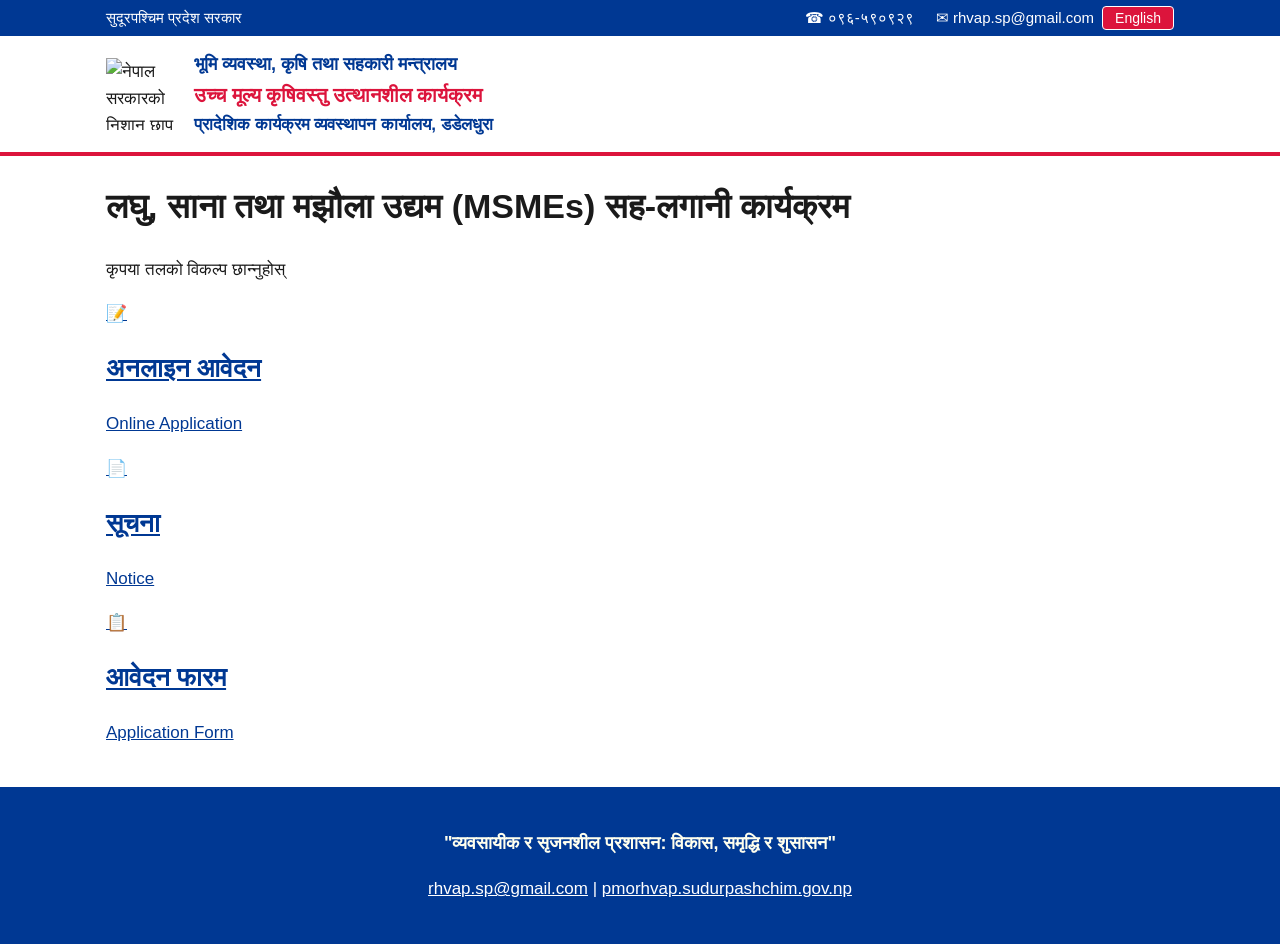
==== commit 90042fc4: "Update index.html" ====
--- a/index.html
+++ b/index.html
@@ -23,7 +23,10 @@
     </div>
   </div>
   <div class="wrap header-main">
-    <img src="emblem.png" alt="नेपाल सरकारको निशान छाप" class="emblem" onerror="this.style.display='none'">
+    <img src="emblem.png"
+         alt="नेपाल सरकारको निशान छाप"
+         class="emblem"
+         onerror="this.onerror=null;this.src='https://upload.wikimedia.org/wikipedia/commons/thumb/2/23/Emblem_of_Nepal.svg/200px-Emblem_of_Nepal.svg.png';">
     <div class="titles">
       <p class="t1" data-en="Ministry of Land Management, Agriculture and Cooperatives">भूमि व्यवस्था, कृषि तथा सहकारी मन्त्रालय</p>
       <p class="t2" data-en="High Value Agriculture Commodities Promotion Programme (R-HVAP)">उच्च मूल्य कृषिवस्तु उत्थानशील कार्यक्रम</p>
@@ -43,21 +46,18 @@
       <div class="icon">📝</div>
       <h2>अनलाइन आवेदन</h2>
       <p class="en">Online Application</p>
-      <p class="desc" data-en="Fill and submit the application online">अनलाइन फारम भरी आवेदन पेश गर्नुहोस्</p>
     </a>
 
     <a href="notice.html" class="landing-card">
       <div class="icon">📄</div>
-      <h2>सूचना हेर्नुस्</h2>
-      <p class="en">View Notice</p>
-      <p class="desc" data-en="Preview and download the official notice (PDF)">सूचना हेर्नुहोस् र PDF डाउनलोड गर्नुहोस्</p>
+      <h2>सूचना</h2>
+      <p class="en">Notice</p>
     </a>
 
     <a href="form.html" class="landing-card">
       <div class="icon">📋</div>
       <h2>आवेदन फारम</h2>
       <p class="en">Application Form</p>
-      <p class="desc" data-en="Preview and download the application form (PDF)">आवेदन फारम हेर्नुहोस् र PDF डाउनलोड गर्नुहोस्</p>
     </a>
   </div>
 </main>
@@ -66,11 +66,10 @@
   <div class="wrap">
     <p class="slogan">"व्यवसायीक र सृजनशील प्रशासन: विकास, समृद्धि र शुसासन"</p>
     <p><a href="mailto:rhvap.sp@gmail.com">rhvap.sp@gmail.com</a> | <a href="https://pmorhvap.sudurpashchim.gov.np/" target="_blank" rel="noopener">pmorhvap.sudurpashchim.gov.np</a></p>
-    <p data-en="Phone: 096-590929, 9851406484, 9851406485">फोन: ०९६-५९०९२९, ९८५१४०६४८४, ९८५१४०६४८५</p>
   </div>
 </footer>
 
 <script src="config.js"></script>
 <script src="app.js"></script>
 </body>
-</html>+</html>
--- a/style.css
+++ b/style.css
@@ -14,7 +14,7 @@
   --warning-border: #f0c040;
   --radius: 8px;
   --shadow: 0 1px 3px rgba(0,0,0,.08);
-  --font: 'Mukta', 'Noto Sans Devanagari', Arial, sans-serif;
+  --font: 'kalimati',  Arial, sans-serif;
 }
 
 * { box-sizing: border-box; }
@@ -317,4 +317,4 @@
   .success-view { display: block !important; }
   .ref-number { color: #000; }
   #summaryDisplay { background: #f4f4f4; }
-}+}
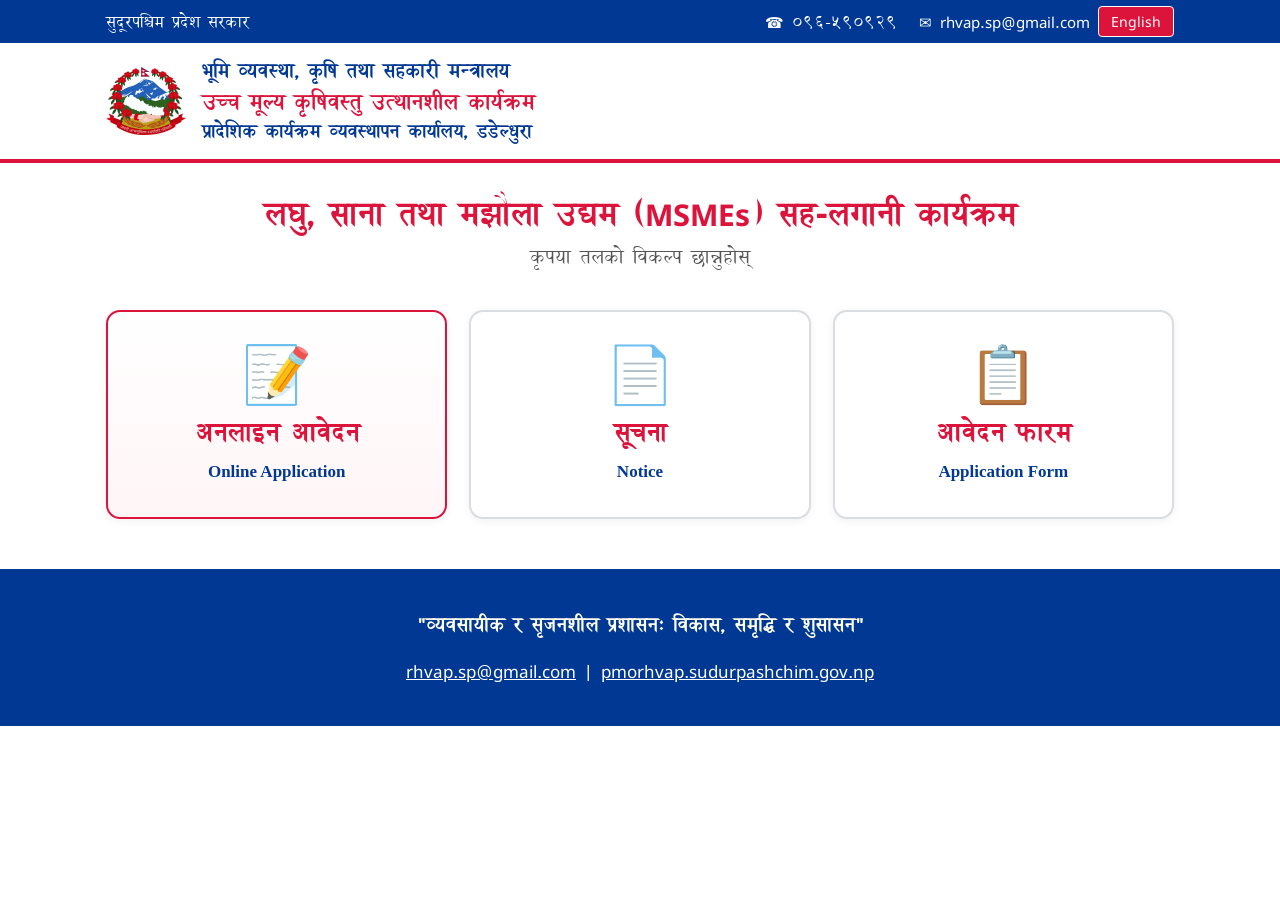
==== commit b2427080: "Update index.html" ====
--- a/index.html
+++ b/index.html
@@ -29,8 +29,8 @@
          onerror="this.onerror=null;this.src='https://upload.wikimedia.org/wikipedia/commons/thumb/2/23/Emblem_of_Nepal.svg/200px-Emblem_of_Nepal.svg.png';">
     <div class="titles">
       <p class="t1" data-en="Ministry of Land Management, Agriculture and Cooperatives">भूमि व्यवस्था, कृषि तथा सहकारी मन्त्रालय</p>
-      <p class="t2" data-en="High Value Agriculture Commodities Promotion Programme (R-HVAP)">उच्च मूल्य कृषिवस्तु उत्थानशील कार्यक्रम</p>
-      <p class="t3" data-en="Provincial Programme Management Office, Dadeldhura">प्रादेशिक कार्यक्रम व्यवस्थापन कार्यालय, डडेलधुरा</p>
+      <p class="t2" data-en="Resilient High Value Agricultural Programme (R-HVAP)">उच्च मूल्य कृषिवस्तु उत्थानशील कार्यक्रम</p>
+      <p class="t3" data-en="Provincial Programme Management Office, Dadeldhura">प्रादेशिक कार्यक्रम व्यवस्थापन कार्यालय, डडेल्धुरा</p>
     </div>
   </div>
 </header>
--- a/style.css
+++ b/style.css
@@ -1,4 +1,6 @@
-/* ===== R-HVAP Government Portal Styles ===== */
+/* ============================================================
+   R-HVAP Government Portal Styles
+   ============================================================ */
 :root {
   --crimson: #DC143C;
   --blue: #003893;
@@ -14,16 +16,13 @@
   --warning-border: #f0c040;
   --radius: 8px;
   --shadow: 0 1px 3px rgba(0,0,0,.08);
-  --font: 'kalimati',  Arial, sans-serif;
 }
 
 * { box-sizing: border-box; }
-
 html { scroll-behavior: smooth; }
 
 body {
   margin: 0;
-  font-family: var(--font);
   font-size: 17px;
   line-height: 1.6;
   color: var(--text);
@@ -31,7 +30,6 @@
 }
 
 .wrap { max-width: 1100px; margin: 0 auto; padding: 0 16px; }
-
 a { color: var(--blue); }
 a:hover { text-decoration: underline; }
 
@@ -40,6 +38,44 @@
   background: var(--blue); color: #fff; padding: 8px 16px; z-index: 9999;
 }
 .skip:focus { left: 0; }
+
+/* ===== FONTS ===== */
+@font-face {
+  font-family: 'Kalimati';
+  src: local('Kalimati'), local('Kalimati Regular'),
+       url('Kalimati.ttf') format('truetype');
+  font-weight: normal; font-style: normal; font-display: swap;
+}
+
+body.lang-ne,
+body:not([class*="lang-"]) {
+  font-family: 'Kalimati', 'Noto Sans Devanagari', Arial, sans-serif;
+}
+
+body.lang-en,
+body.lang-en .t1,
+body.lang-en .t2,
+body.lang-en .t3,
+body.lang-en .notice-title,
+body.lang-en h1,
+body.lang-en h2,
+body.lang-en h3,
+body.lang-en p,
+body.lang-en li,
+body.lang-en td,
+body.lang-en th,
+body.lang-en label,
+body.lang-en input,
+body.lang-en select,
+body.lang-en textarea,
+body.lang-en button,
+body.lang-en a {
+  font-family: 'Times New Roman', Times, serif !important;
+}
+
+.en-sub, .en, .en-text, .landing-card .en {
+  font-family: 'Times New Roman', Times, serif;
+}
 
 /* ===== HEADER ===== */
 .site-header { border-bottom: 4px solid var(--crimson); }
@@ -59,8 +95,8 @@
 
 .lang-btn {
   background: var(--crimson); color: #fff; border: 1px solid #fff;
-  border-radius: 4px; padding: 3px 12px; font-family: inherit;
-  font-size: 14px; cursor: pointer;
+  border-radius: 4px; padding: 3px 12px;
+  font-size: 14px; cursor: pointer; font-family: inherit;
 }
 .lang-btn:hover { background: #b01030; }
 
@@ -68,16 +104,21 @@
   display: flex; align-items: center; gap: 16px;
   padding: 14px 16px;
 }
-.emblem { width: 72px; height: 72px; object-fit: contain; flex: 0 0 auto; }
+
+.emblem {
+  width: 80px; height: 80px;
+  object-fit: contain;
+  flex: 0 0 auto;
+  background: transparent;
+}
+
 .titles p { margin: 0; }
 .t1 { font-size: 18px; font-weight: 600; color: var(--blue); }
 .t2 { font-size: 20px; font-weight: 700; color: var(--crimson); }
 .t3 { font-size: 17px; font-weight: 600; color: var(--blue); }
 
-.mainnav {
-  background: var(--crimson);
-}
-.mainnav .wrap { display: flex; gap: 4px; }
+.mainnav { background: var(--crimson); }
+.mainnav .wrap { display: flex; gap: 4px; flex-wrap: wrap; }
 .mainnav a {
   display: inline-block; color: #fff; text-decoration: none;
   padding: 10px 18px; font-weight: 600; font-size: 17px;
@@ -103,7 +144,6 @@
 .card h3 { color: var(--blue-dark); font-size: 18px; margin: 18px 0 8px; }
 .sub { color: var(--text-muted); font-size: 15px; margin-top: -6px; }
 .en-sub { font-size: 14px; color: var(--text-muted); font-weight: 400; display: block; }
-
 .notice-title { font-size: 22px; color: var(--crimson); line-height: 1.5; }
 .notice-date { font-size: 16px; }
 .refno { font-size: 15px; color: var(--text-muted); }
@@ -123,8 +163,7 @@
 /* ===== TABLES ===== */
 .table-scroll { overflow-x: auto; margin: 12px 0; }
 .tbl {
-  width: 100%; border-collapse: collapse; min-width: 640px;
-  font-size: 16px;
+  width: 100%; border-collapse: collapse; min-width: 640px; font-size: 16px;
 }
 .tbl th, .tbl td {
   border: 1px solid var(--grey-border);
@@ -136,7 +175,7 @@
 
 .investment-table input {
   width: 100%; min-width: 60px; border: 1px solid var(--grey-border);
-  border-radius: 4px; padding: 6px; font-family: inherit; font-size: 15px;
+  border-radius: 4px; padding: 6px; font-size: 15px; font-family: inherit;
 }
 .investment-table td { padding: 4px; }
 .investment-table tfoot td { font-weight: 700; background: var(--grey-light); }
@@ -171,7 +210,6 @@
 }
 .check-inline input { width: auto; margin-top: 4px; }
 
-/* Checklist */
 .checklist-grid {
   display: grid; grid-template-columns: 1fr 1fr; gap: 8px 20px;
 }
@@ -181,7 +219,6 @@
 }
 .checklist-item input { width: auto; margin-top: 4px; }
 
-/* File chips */
 .file-chips { display: flex; flex-wrap: wrap; gap: 8px; margin-top: 6px; }
 .chip {
   display: inline-flex; align-items: center; gap: 6px;
@@ -194,7 +231,6 @@
 }
 .file-error { color: var(--error); font-size: 14px; font-weight: 600; }
 
-/* Upload fields */
 .upload-item {
   border: 1px solid var(--grey-border);
   border-radius: var(--radius);
@@ -207,7 +243,7 @@
 .upload-item.required label::after { content: " *"; color: var(--crimson); }
 .upload-item.optional label::after { content: " (optional)"; font-weight: 400; color: var(--text-muted); }
 
-/* Buttons */
+/* ===== BUTTONS ===== */
 .btn {
   display: inline-block; font-family: inherit; font-size: 17px;
   font-weight: 600; padding: 10px 22px; border-radius: var(--radius);
@@ -221,42 +257,34 @@
 .btn-lg { font-size: 19px; padding: 14px 34px; }
 .btn-small { font-size: 15px; padding: 6px 14px; margin-top: 8px; }
 
-/* CTA */
-.cta { text-align: center; margin: 28px 0 8px; }
-.cta-hint { color: var(--text-muted); font-size: 15px; }
-
-/* Progress */
+/* ===== PROGRESS ===== */
 .progress-wrap {
   height: 8px; background: var(--grey-light); border-radius: 4px;
   margin: 16px 0 8px; overflow: hidden;
 }
 .progress-bar {
-  height: 100%; width: 0; background: linear-gradient(90deg, var(--crimson), var(--blue));
+  height: 100%; width: 0;
+  background: linear-gradient(90deg, var(--crimson), var(--blue));
   transition: width .3s;
 }
 
-/* Form actions */
-.form-actions-top { display: flex; align-items: center; gap: 12px; margin-bottom: 8px; }
+.form-actions-top { display: flex; align-items: center; gap: 12px; margin-bottom: 8px; flex-wrap: wrap; }
 .draft-status { font-size: 14px; color: var(--text-muted); }
 
-/* Warning */
 .warning {
   background: var(--warning-bg); border: 1px solid var(--warning-border);
   color: #7a5c00; padding: 10px 14px; border-radius: var(--radius);
   margin-top: 10px; font-weight: 600;
 }
 
-/* Form error */
 .form-error {
   background: #fdecea; border: 1px solid #f5c6cb; color: var(--error);
   padding: 12px 16px; border-radius: var(--radius);
   margin-bottom: 12px; font-weight: 600;
 }
 
-/* Submit area */
 .submit-area { text-align: center; margin: 28px 0 40px; }
 
-/* Spinner */
 .spinner {
   width: 40px; height: 40px; border: 4px solid var(--grey-border);
   border-top-color: var(--blue); border-radius: 50%;
@@ -264,7 +292,6 @@
 }
 @keyframes spin { to { transform: rotate(360deg); } }
 
-/* Success */
 .success-view { text-align: center; }
 .ref-number {
   font-size: 28px; font-weight: 700; color: var(--crimson);
@@ -278,10 +305,9 @@
 #summaryDisplay dt { font-weight: 700; margin-top: 8px; }
 #summaryDisplay dd { margin: 0 0 4px 0; }
 
-/* Honeypot */
 .hp { position: absolute; left: -9999px; opacity: 0; height: 0; overflow: hidden; }
 
-/* Footer */
+/* ===== FOOTER ===== */
 .site-footer {
   background: var(--blue); color: #fff; padding: 24px 16px;
   margin-top: 40px; text-align: center;
@@ -290,8 +316,137 @@
 .site-footer .slogan { font-size: 18px; font-weight: 700; color: #ffe; }
 .site-footer .copy { font-size: 14px; opacity: .85; }
 
+/* ===== LANDING PAGE ===== */
+.landing-hero {
+  text-align: center;
+  padding: 30px 16px 10px;
+}
+.landing-hero h1 {
+  color: var(--crimson);
+  font-size: 30px;
+  margin: 0 0 8px;
+  line-height: 1.4;
+}
+.landing-hero p {
+  color: var(--text-muted);
+  font-size: 18px;
+  margin: 0;
+}
+
+.landing-grid {
+  display: grid;
+  grid-template-columns: repeat(3, 1fr);
+  gap: 22px;
+  margin: 28px 0 50px;
+}
+
+.landing-card {
+  display: block;
+  background: #fff;
+  border: 2px solid var(--grey-border);
+  border-radius: 14px;
+  padding: 32px 22px;
+  text-align: center;
+  text-decoration: none;
+  color: var(--text);
+  transition: transform .15s ease, box-shadow .15s ease, border-color .15s ease;
+  box-shadow: 0 2px 8px rgba(0,0,0,.06);
+}
+.landing-card:hover {
+  transform: translateY(-5px);
+  box-shadow: 0 10px 24px rgba(0,0,0,.14);
+  border-color: var(--crimson);
+  text-decoration: none;
+}
+.landing-card .icon {
+  font-size: 56px;
+  line-height: 1;
+  margin-bottom: 14px;
+}
+.landing-card h2 {
+  color: var(--crimson);
+  font-size: 24px;
+  margin: 0 0 6px;
+  border: none;
+  padding: 0;
+}
+.landing-card .en {
+  color: var(--blue);
+  font-size: 17px;
+  font-weight: 600;
+  margin: 0;
+}
+.landing-card.primary {
+  border-color: var(--crimson);
+  background: linear-gradient(180deg, #fff 0%, #fff5f7 100%);
+}
+
+/* ===== PDF VIEWER ===== */
+.doc-header {
+  display: flex; justify-content: space-between; align-items: center;
+  flex-wrap: wrap; gap: 12px; margin: 20px 0 12px;
+}
+.doc-header h1 {
+  color: var(--blue); margin: 0; font-size: 24px;
+}
+.doc-actions { display: flex; gap: 8px; flex-wrap: wrap; }
+
+.pdf-viewer-wrap {
+  position: relative; width: 100%;
+  height: 85vh; min-height: 500px;
+  border: 1px solid var(--grey-border);
+  border-radius: var(--radius);
+  overflow: hidden;
+  background: var(--grey-light);
+  margin: 8px 0;
+}
+.pdf-viewer {
+  width: 100%; height: 100%;
+  border: none; display: block;
+}
+.pdf-hint {
+  text-align: center; color: var(--text-muted);
+  font-size: 15px; margin: 12px 0 30px;
+}
+.pdf-hint a { color: var(--crimson); font-weight: 600; }
+
+/* ===== NEPALI DATE PICKER THEME ===== */
+.ndp-container, .ndp, .ndp *,
+.ndp-day, .ndp-month, .ndp-year, .ndp-header {
+  font-family: 'Kalimati', 'Noto Sans Devanagari', Arial, sans-serif !important;
+}
+.ndp-day.ndp-selected,
+.ndp-selected,
+.ndp-day.ndp-active {
+  background: var(--crimson) !important;
+  color: #fff !important;
+  border-radius: 4px !important;
+}
+.ndp-day:hover,
+.ndp-day.ndp-hover {
+  background: var(--blue) !important;
+  color: #fff !important;
+}
+.ndp-today {
+  color: var(--crimson) !important;
+  font-weight: 700;
+  border: 1px solid var(--crimson) !important;
+}
+.ndp-header,
+.ndp-header-year,
+.ndp-header-month {
+  background: var(--blue) !important;
+  color: #fff !important;
+}
+.ndp-btn, .ndp-prev, .ndp-next { color: #fff !important; }
+.ndp-container {
+  box-shadow: 0 8px 24px rgba(0,0,0,.18) !important;
+  border: 1px solid var(--blue) !important;
+  z-index: 9999 !important;
+}
+
 /* ===== RESPONSIVE ===== */
-@media (max-width: 760px) {
+@media (max-width: 800px) {
   body { font-size: 16px; }
   .grid-2 { grid-template-columns: 1fr; }
   .checklist-grid { grid-template-columns: 1fr; }
@@ -305,16 +460,26 @@
   .card { padding: 16px; }
   .notice-title { font-size: 19px; }
   .ref-number { font-size: 22px; }
+  .landing-grid { grid-template-columns: 1fr; gap: 16px; }
+  .landing-hero h1 { font-size: 22px; }
+  .landing-card { padding: 22px 16px; }
+  .landing-card .icon { font-size: 42px; }
+  .pdf-viewer-wrap { height: 70vh; min-height: 400px; }
+  .doc-header { flex-direction: column; align-items: flex-start; }
+  .doc-header h1 { font-size: 20px; }
+  .emblem { width: 64px; height: 64px; }
 }
 
 /* ===== PRINT ===== */
 @media print {
   .site-header, .site-footer, .mainnav, .topbar,
   .form-actions-top, .progress-wrap, .submit-area,
+  .doc-actions, .pdf-hint,
   #saveDraftBtn, #langBtn, .btn { display: none !important; }
-  body { background: #fff; font-size: 12pt; }
+  body { background: #fff; font-size: 11pt; }
   .card { border: 1px solid #ccc; box-shadow: none; page-break-inside: avoid; }
   .success-view { display: block !important; }
   .ref-number { color: #000; }
   #summaryDisplay { background: #f4f4f4; }
-}
+  .pdf-viewer-wrap { height: auto; min-height: auto; border: none; }
+}
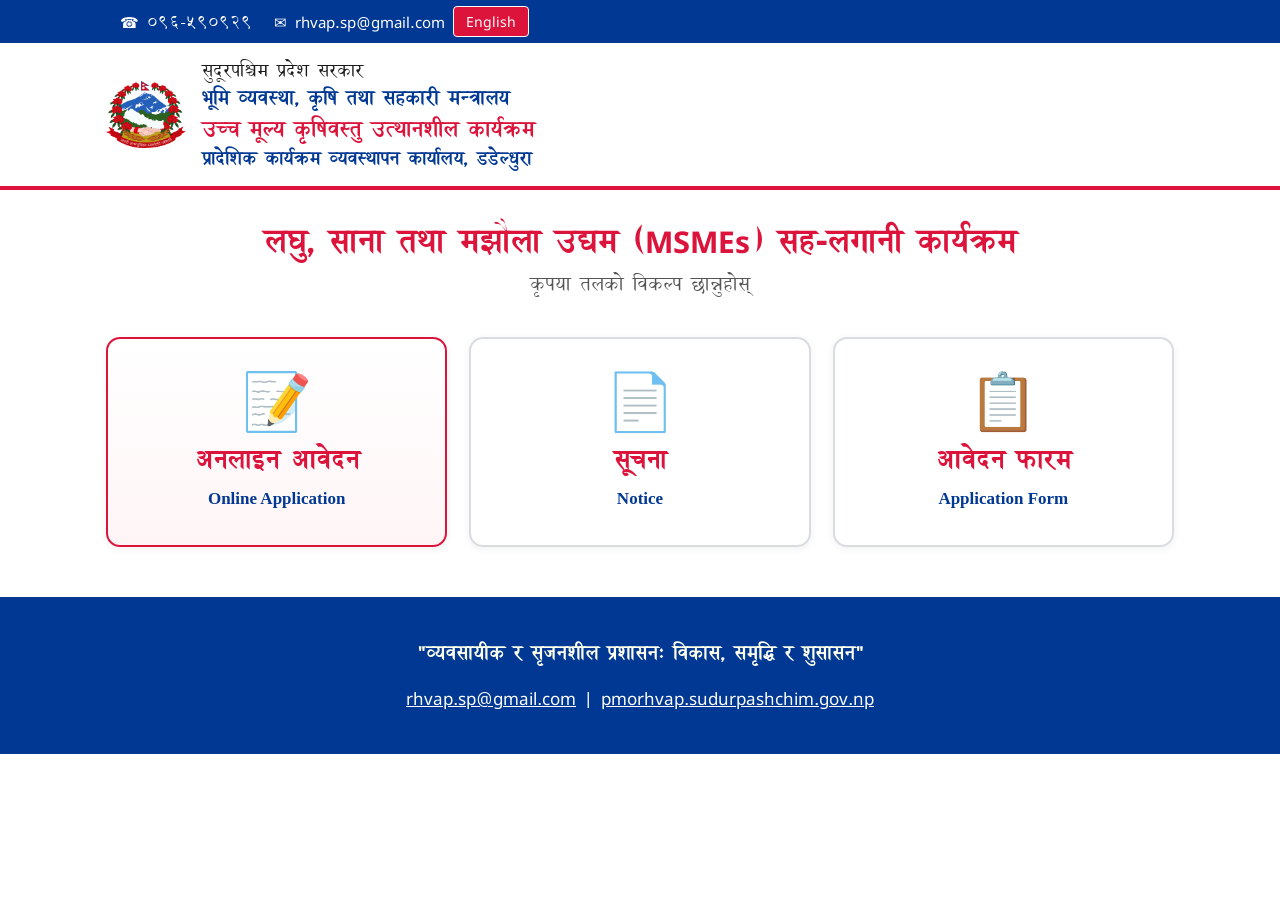
==== commit 05d0f45a: "Update header section in index.html Removed a span element and adjusted the img tag for the emblem." ====
--- a/index.html
+++ b/index.html
@@ -14,7 +14,6 @@
 <header class="site-header">
   <div class="topbar">
     <div class="wrap topbar-inner">
-      <span data-en="Government of Sudurpashchim Province">सुदूरपश्चिम प्रदेश सरकार</span>
       <div class="topbar-right">
         <a href="tel:096590929">☎ ०९६-५९०९२९</a>
         <a href="mailto:rhvap.sp@gmail.com">✉ rhvap.sp@gmail.com</a>
@@ -22,12 +21,11 @@
       </div>
     </div>
   </div>
+
   <div class="wrap header-main">
-    <img src="emblem.png"
-         alt="नेपाल सरकारको निशान छाप"
-         class="emblem"
-         onerror="this.onerror=null;this.src='https://upload.wikimedia.org/wikipedia/commons/thumb/2/23/Emblem_of_Nepal.svg/200px-Emblem_of_Nepal.svg.png';">
+    <img src="emblem.png" alt="नेपाल सरकारको निशान छाप" class="emblem">
     <div class="titles">
+      <p class="t-gov" data-en="Government of Sudurpashchim Province">सुदूरपश्चिम प्रदेश सरकार</p>
       <p class="t1" data-en="Ministry of Land Management, Agriculture and Cooperatives">भूमि व्यवस्था, कृषि तथा सहकारी मन्त्रालय</p>
       <p class="t2" data-en="Resilient High Value Agricultural Programme (R-HVAP)">उच्च मूल्य कृषिवस्तु उत्थानशील कार्यक्रम</p>
       <p class="t3" data-en="Provincial Programme Management Office, Dadeldhura">प्रादेशिक कार्यक्रम व्यवस्थापन कार्यालय, डडेल्धुरा</p>
